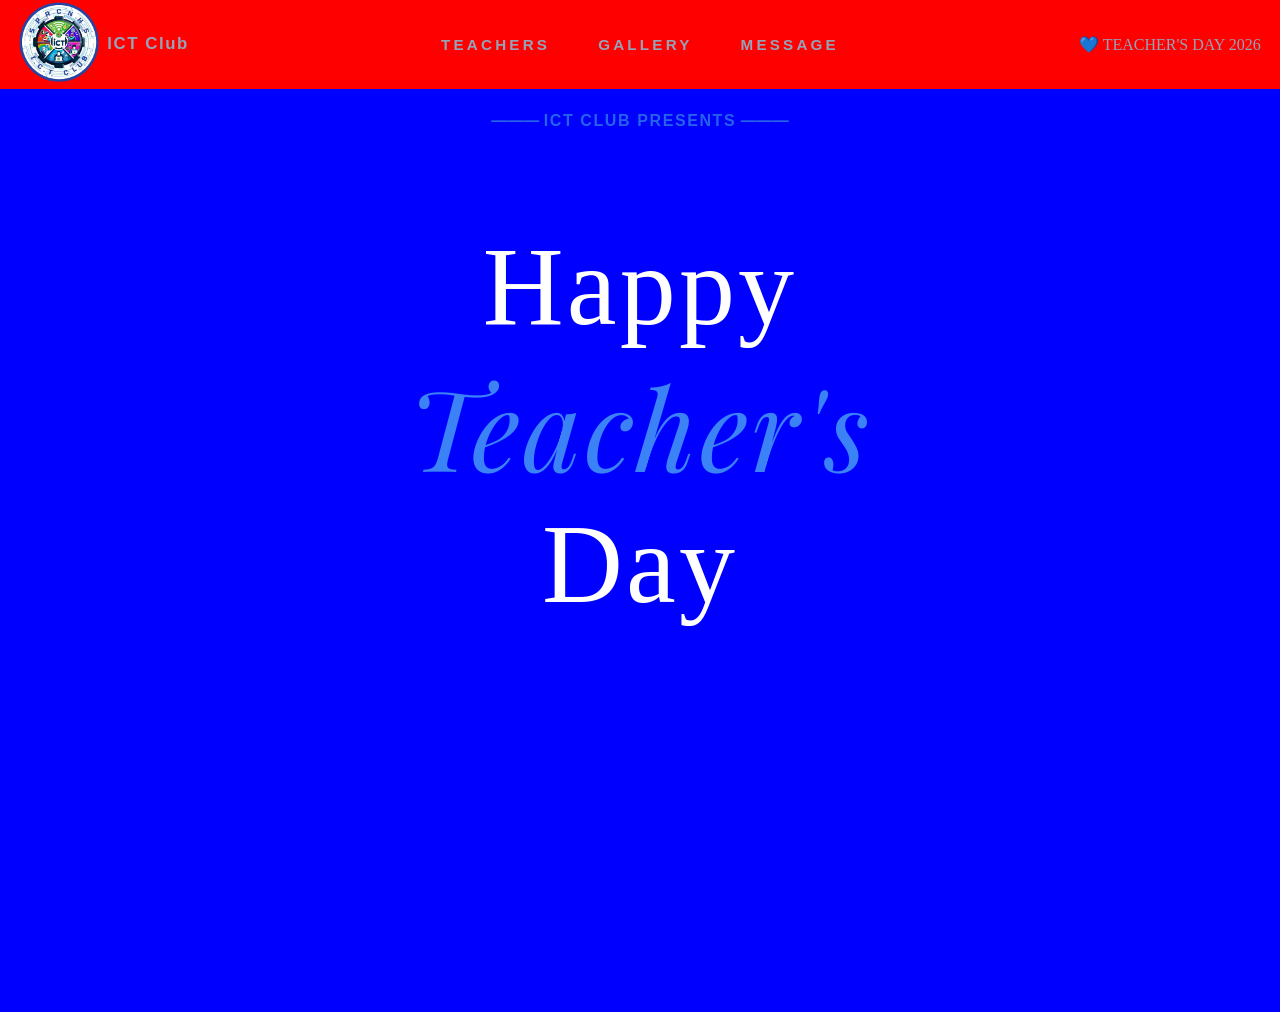
==== index.html @ f08aad34 "Initial Commit" ====
<!doctype html>
<html lang="en">
  <head>
    <meta charset="UTF-8" />
    <meta name="viewport" content="width=device-width, initial-scale=1.0" />
    <title>ICT | Teacher's Day</title>
    <link rel="stylesheet" href="css/styles.css" />
    <link rel="icon" type="image/png" href="assets/favicon.png" />
  </head>
  <body>
    <header>
      <nav>
        <div id="logo-cont">
          <a href="index.html"
            ><img src="assets/logo.png" alt="ICT Club logo"
          /></a>
          <span><a href="index.html">ICT Club</a></span>
        </div>
        <ul id="nav-list">
          <li><a href="index.html">TEACHERS</a></li>
          <li><a href="index.html">GALLERY</a></li>
          <li><a href="index.html">MESSAGE</a></li>
        </ul>
        <div id="badge">
          <span>TEACHER'S DAY 2026</span>
        </div>
      </nav>
    </header>

    <main>
      <div id="main-cont">
        <div id="divider-heading">
          <span>ICT CLUB PRESENTS</span>
        </div>

        <div id="hero-greeting">
          <p>
            Happy <span id="teachers-word-style"><i> Teacher's</i> </span> Day
          </p>
        </div>
      </div>
    </main>

    <footer></footer>
    <script src="script/index.js"></script>
  </body>
</html>
---- css/styles.css ----
@import url("https://fonts.googleapis.com/css2?family=Playfair+Display:ital,wght@1,400..700&display=swap");
*,
*::before,
*::after {
  box-sizing: border-box;
  margin: 0;
  padding: 0;
}
body {
  background-color: rgb(238, 242, 254);
}
nav {
  display: flex;
  align-items: center;
  color: white;
  padding: 1rem 1.2rem;
  max-height: 5.56rem;
  position: fixed;
  top: 0;
  width: 100%;
  z-index: 1000;
  background-color: red;
}
#logo-cont {
  display: flex;
  align-items: center;
  gap: 0.5rem;
  flex: 1;
}
#logo-cont img {
  width: 5rem;
  height: 5rem;
}
#logo-cont span {
  font-size: 1.05rem;
  font-weight: 600;
  font-family: Arial, Helvetica, sans-serif;
  letter-spacing: 0.1rem;
  color: #94a3b8;
}
#logo-cont span a {
  text-decoration: none;
  color: #94a3b8;
}

#nav-list {
  display: flex;
  justify-content: center;
  flex: 1;
  list-style: none;
  gap: 3rem;
  letter-spacing: 0.2rem;
  font-size: 0.95rem;
  font-weight: 600;
  font-family: Arial, Helvetica, sans-serif;
  white-space: nowrap;
}
#nav-list a {
  text-decoration: none;
  color: #94a3b8;
  transition: color 0.2s ease;
}
#nav-list a:hover,
#nav-list a:active {
  color: #3b82f6;
}

#badge {
  display: flex;
  align-items: center;
  justify-content: flex-end;
  flex: 1;
  color: #94a3b8;
}
#badge span::before {
  content: "💙 ";
  gap: 0.5rem;
  width: 0.5rem;
  height: 0.5rem;
}

/* Main Content Styles */
main {
  display: flex;
  align-items: center;
  justify-content: center;
  padding-top: 7em;
  background-color: blue;
}
#main-cont {
  display: flex;
  flex-direction: column;
  align-items: center;
  height: 100vh;
}
#divider-heading {
  display: flex;
  text-align: center;
  align-items: center;
  justify-content: center;
  gap: 16px;
  width: 100%;
}
#divider-heading span {
  font-size: 1rem;
  font-weight: 600;
  font-family: Arial, Helvetica, sans-serif;
  letter-spacing: 0.1rem;
  color: #2563eb;
  white-space: nowrap;
}
#divider-heading span::before,
#divider-heading span::after {
  content: "   ———   ";
  letter-spacing: 0px;
  width: 80px;
  height: 1px;
  color: #2563eb;
}

#hero-greeting {
  display: flex;
  align-items: center;
  justify-content: center;
  flex-direction: column;
  gap: 1rem;
  width: 100%;
  flex: 0.67;
}
#hero-greeting p {
  color: white;
  font-size: 3.5em;
  letter-spacing: 0.2rem;
  max-width: 60%;
  text-align: center;
  font-size: 7em;
}
#teachers-word-style {
  color: #3b82f6;
  font-family: "Playfair Display", Bodoni, Didot, serif;
}
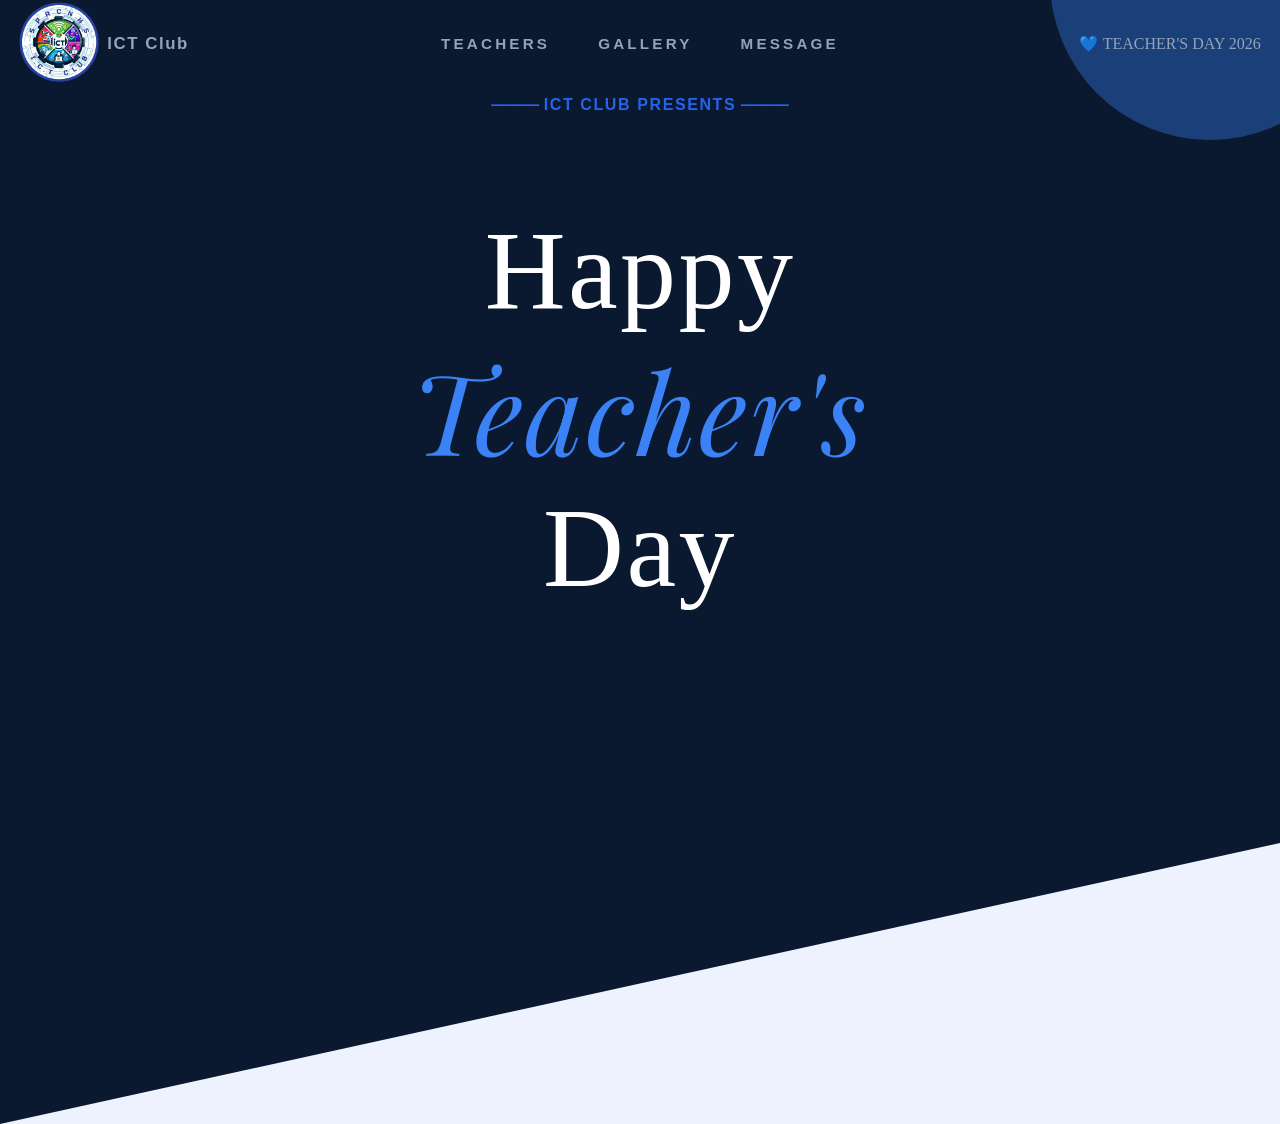
==== commit 01cd904c: "new commit" ====
--- a/index.html
+++ b/index.html
@@ -9,6 +9,7 @@
   </head>
   <body>
     <header>
+      <div id="circle-1"></div>
       <nav>
         <div id="logo-cont">
           <a href="index.html"
--- a/css/styles.css
+++ b/css/styles.css
@@ -8,19 +8,37 @@
 }
 body {
   background-color: rgb(238, 242, 254);
+  overflow-x: hidden;
 }
+
+/* FIX: makes header the positioning/stacking context for #circle-1 */
+header {
+  position: relative;
+  z-index: 1;
+}
+
 nav {
   display: flex;
   align-items: center;
   color: white;
   padding: 1rem 1.2rem;
-  max-height: 5.56rem;
+  max-height: 5.45rem;
   position: fixed;
   top: 0;
   width: 100%;
   z-index: 1000;
-  background-color: red;
+  background-color: transparent;
+  transition:
+    background-color 0.3s ease,
+    box-shadow 0.3s ease,
+    padding 0.3s ease;
 }
+nav.scrolled {
+  background-color: #0a192f;
+  box-shadow: 0 4px 20px rgba(0, 0, 0, 0.4);
+  padding: 0.75rem 1.5rem;
+}
+
 #logo-cont {
   display: flex;
   align-items: center;
@@ -84,14 +102,18 @@
   display: flex;
   align-items: center;
   justify-content: center;
-  padding-top: 7em;
-  background-color: blue;
+  background-color: #0a192f;
+  padding: 6rem 2rem 8rem;
+  clip-path: polygon(0 0, 100% 0, 100% 75%, 0 100%);
 }
 #main-cont {
   display: flex;
   flex-direction: column;
   align-items: center;
   height: 100vh;
+  width: 100%;
+  position: relative;
+  overflow: hidden;
 }
 #divider-heading {
   display: flex;
@@ -130,8 +152,8 @@
 #hero-greeting p {
   color: white;
   font-size: 3.5em;
-  letter-spacing: 0.2rem;
-  max-width: 60%;
+  letter-spacing: 0.15rem;
+  max-width: 50%;
   text-align: center;
   font-size: 7em;
 }
@@ -139,3 +161,15 @@
   color: #3b82f6;
   font-family: "Playfair Display", Bodoni, Didot, serif;
 }
+
+#circle-1 {
+  width: 20em;
+  height: 20em;
+  border-radius: 50%;
+  background-color: #1b4079;
+  position: absolute;
+  top: -20vh;
+  right: -7vw;
+  z-index: -1;
+  pointer-events: none;
+}
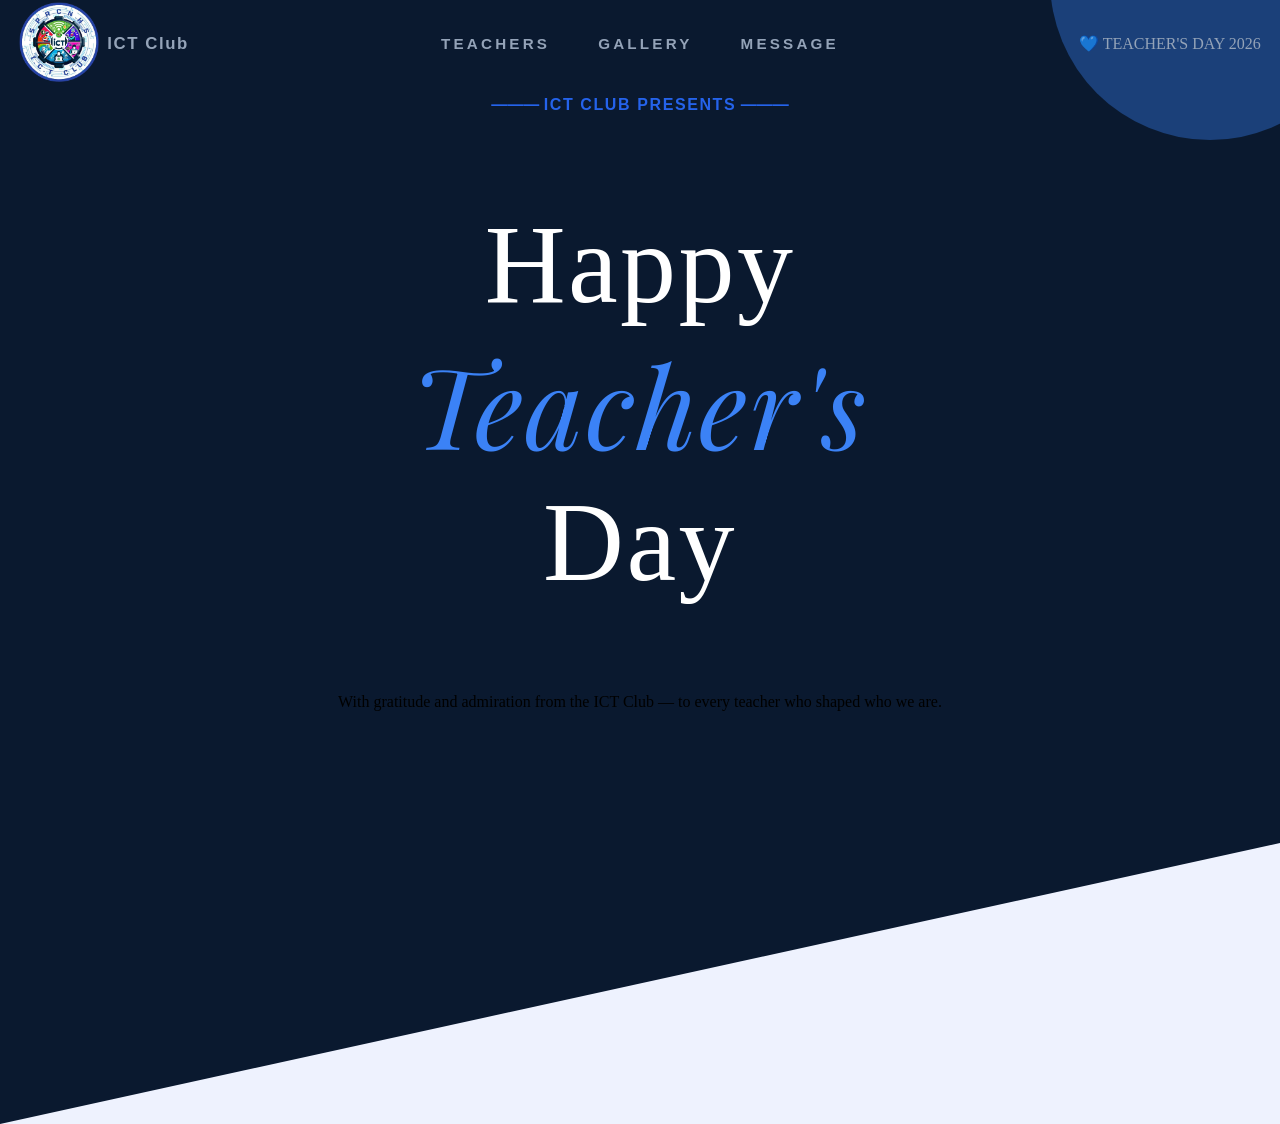
==== commit 37da4732: "added shapes" ====
--- a/index.html
+++ b/index.html
@@ -30,6 +30,13 @@
 
     <main>
       <div id="main-cont">
+        <div id="circle-2"></div>
+        <div id="vertical-line-1"></div>
+        <div id="circle-3"></div>
+        <div id="vertical-line-2"></div>
+        <div id="diamond"></div>
+        <div id="circle-4"></div>
+
         <div id="divider-heading">
           <span>ICT CLUB PRESENTS</span>
         </div>
@@ -39,6 +46,11 @@
             Happy <span id="teachers-word-style"><i> Teacher's</i> </span> Day
           </p>
         </div>
+
+        <p id="hero-message">
+          With gratitude and admiration from the ICT Club — to every teacher who
+          shaped who we are.
+        </p>
       </div>
     </main>
 
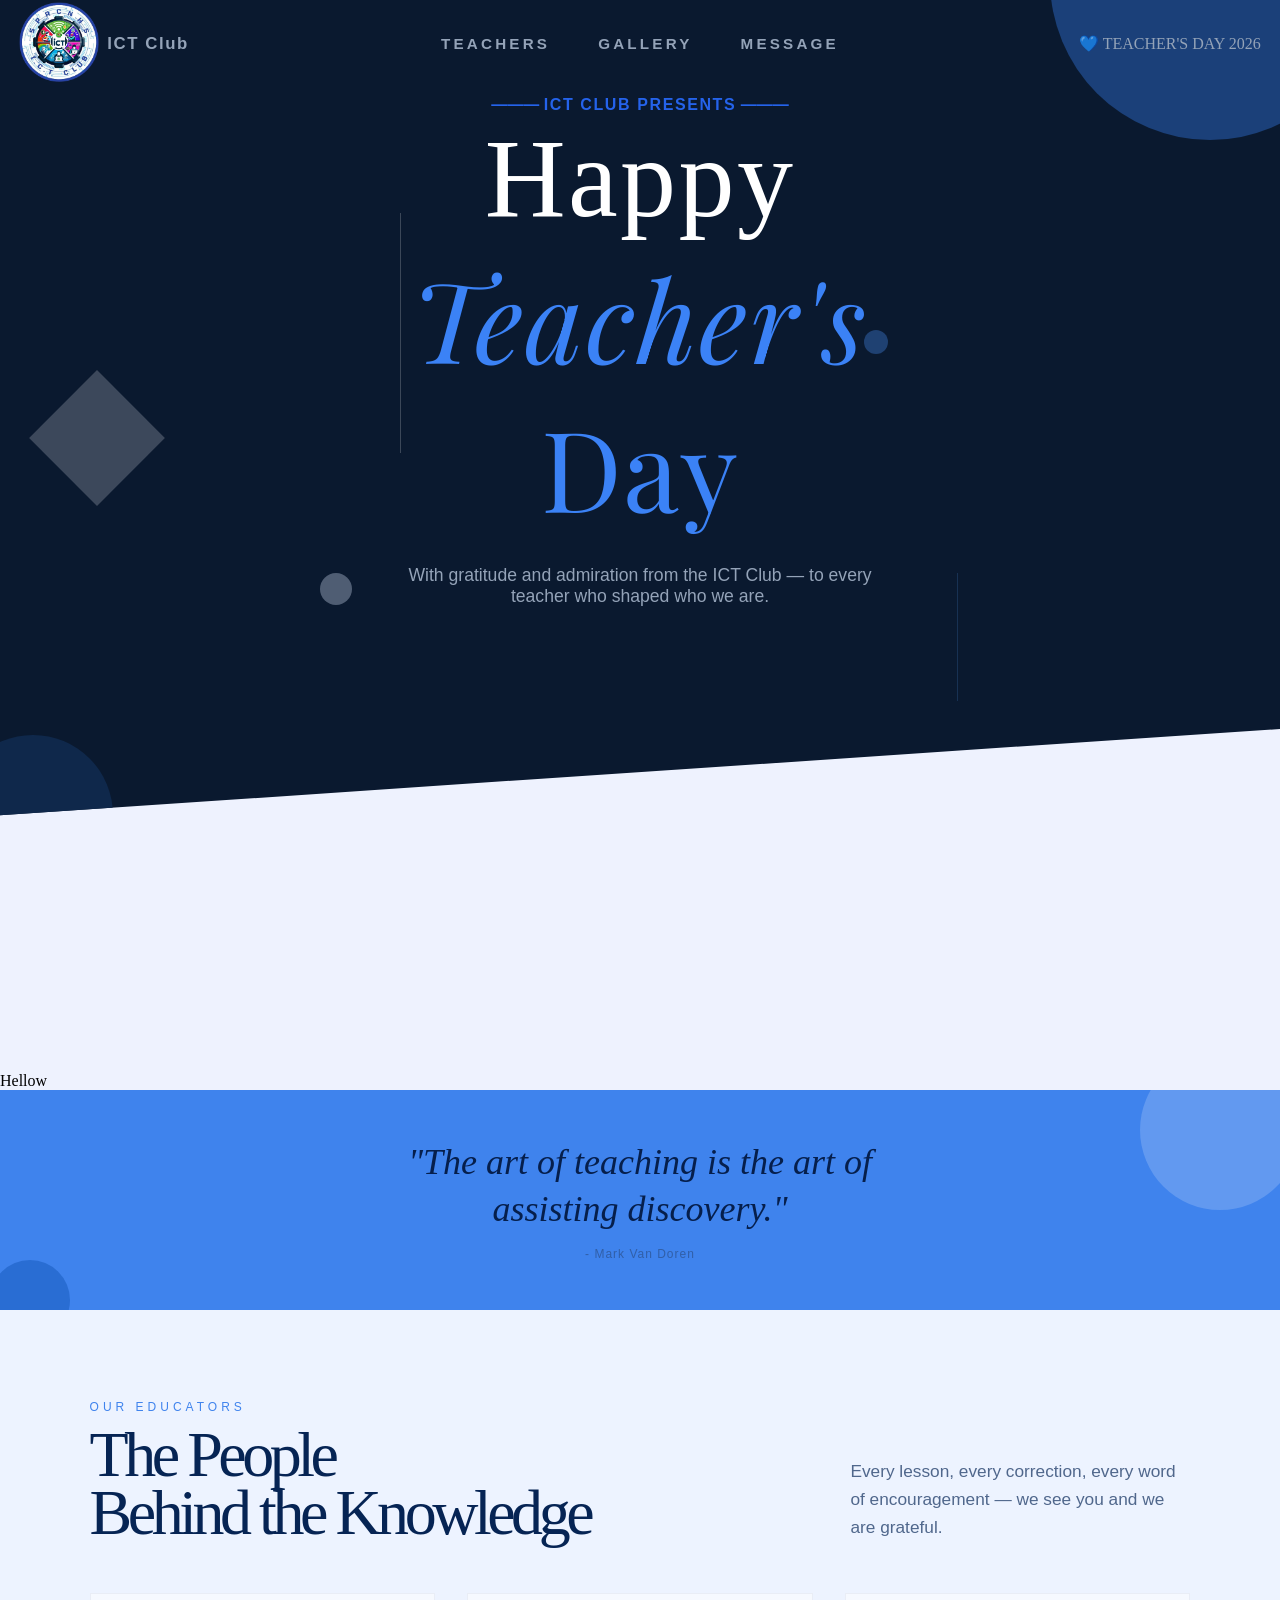
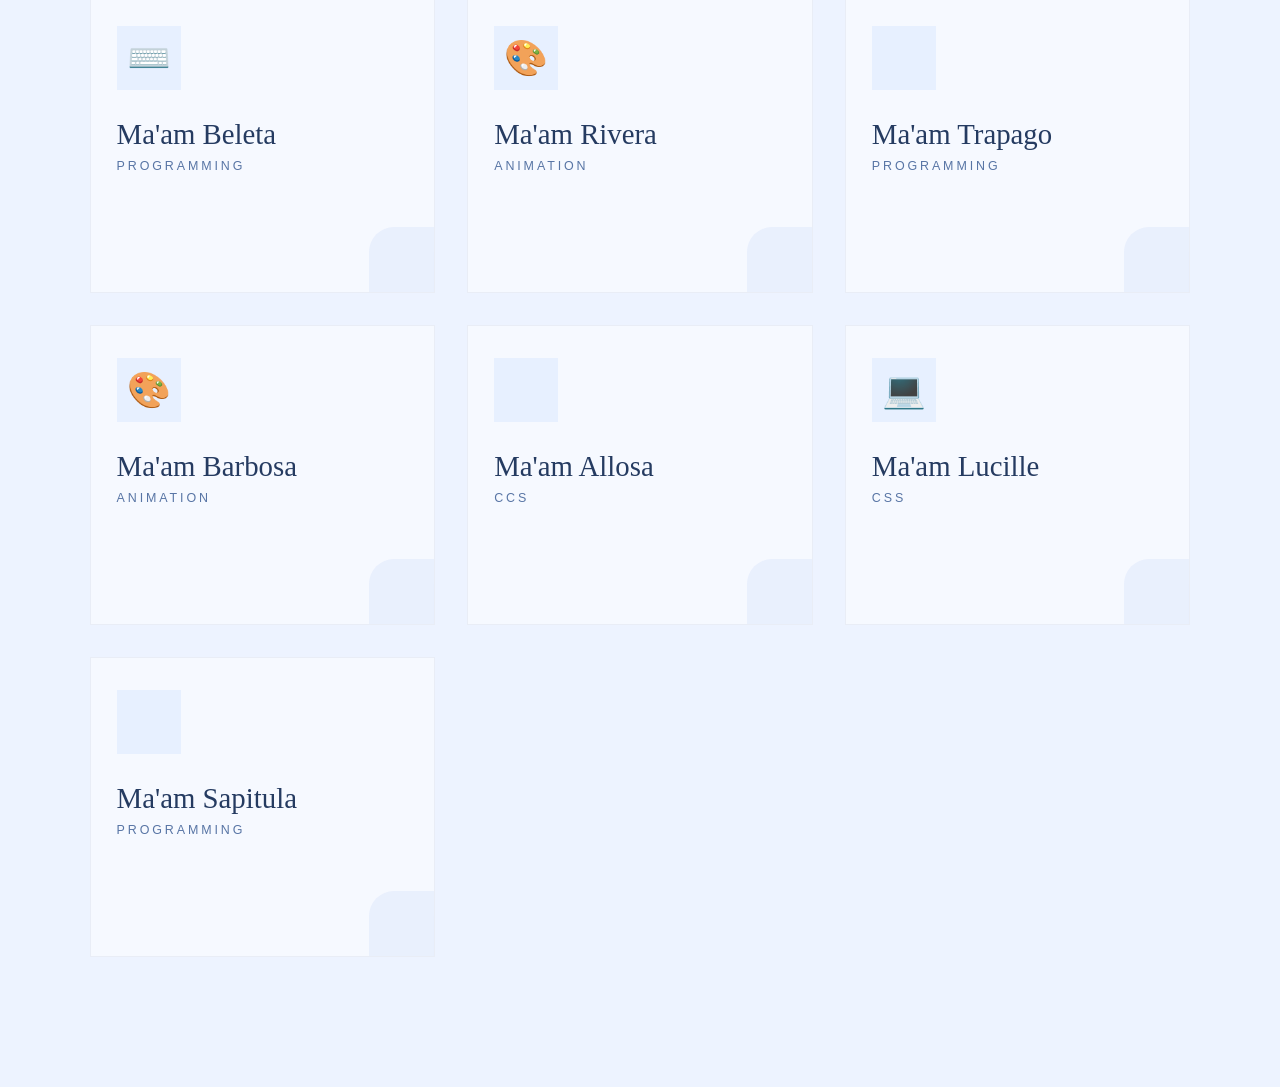
==== commit e9b37e4d: "New commit" ====
--- a/index.html
+++ b/index.html
@@ -1,4 +1,4 @@
-<!doctype html>
+<!DOCTYPE html>
 <html lang="en">
   <head>
     <meta charset="UTF-8" />
@@ -18,7 +18,7 @@
           <span><a href="index.html">ICT Club</a></span>
         </div>
         <ul id="nav-list">
-          <li><a href="index.html">TEACHERS</a></li>
+          <li><a href="#educators">TEACHERS</a></li>
           <li><a href="index.html">GALLERY</a></li>
           <li><a href="index.html">MESSAGE</a></li>
         </ul>
@@ -43,7 +43,7 @@
 
         <div id="hero-greeting">
           <p>
-            Happy <span id="teachers-word-style"><i> Teacher's</i> </span> Day
+            Happy <spn id="teachers-word-style"><i> Teacher's</i> </span> Day
           </p>
         </div>
 
@@ -54,7 +54,89 @@
       </div>
     </main>
 
-    <footer></footer>
+    <div>
+      <p>Hellow</p>
+    </div>
+
+    <section class="quote-section">
+    <div class="circle circle-top"></div>
+    <div class="circle circle-bottom"></div>
+
+    <div class="quote-content">
+        <p class="quote">
+            "The art of teaching is the art of<br>
+            assisting discovery."
+        </p>
+
+        <p class="author">- Mark Van Doren</p>
+    </div>
+</section>
+
+<section id="educators">
+
+    <div class="educator-header">
+        <div>
+            <p class="small-title">OUR EDUCATORS</p>
+            <h2>The People<br>Behind the Knowledge</h2>
+        </div>
+
+        <p class="header-description">
+            Every lesson, every correction, every word of
+            encouragement — we see you and we are grateful.
+        </p>
+    </div>
+
+
+    <div class="teacher-grid">
+
+        <div class="teacher-card">
+            <div class="teacher-icon">⌨️</div>
+            <h3>Ma'am Beleta</h3>
+            <p class="subject">PROGRAMMING</p>
+        </div>
+
+        <div class="teacher-card">
+            <div class="teacher-icon">🎨</div>
+            <h3>Ma'am Rivera</h3>
+            <p class="subject">ANIMATION</p>
+        </div>
+
+        <div class="teacher-card blue">
+            <div class="teacher-icon"></div>
+            <h3>Ma'am Trapago</h3>
+            <p class="subject">PROGRAMMING</p>
+        </div>
+
+        <div class="teacher-card">
+            <div class="teacher-icon">🎨</div>
+            <h3>Ma'am Barbosa</h3>
+            <p class="subject">ANIMATION</p>
+        </div>
+
+        <div class="teacher-card blue">
+            <div class="teacher-icon"></div>
+            <h3>Ma'am Allosa</h3>
+            <p class="subject">CCS</p>
+        </div>
+
+        <div class="teacher-card blue">
+            <div class="teacher-icon">💻</div>
+            <h3>Ma'am Lucille</h3>
+            <p class="subject">CSS</p>
+        </div>
+
+        <div class="teacher-card blue">
+            <div class="teacher-icon"></div>
+            <h3>Ma'am Sapitula</h3>
+            <p class="subject">PROGRAMMING</p>
+        </div>
+
+    </div>
+
+</section>
+<footer>
+  
+</footer>
     <script src="script/index.js"></script>
   </body>
 </html>
--- a/css/styles.css
+++ b/css/styles.css
@@ -6,12 +6,14 @@
   margin: 0;
   padding: 0;
 }
+html {
+  scroll-behavior: smooth;
+}
 body {
   background-color: rgb(238, 242, 254);
   overflow-x: hidden;
 }
 
-/* FIX: makes header the positioning/stacking context for #circle-1 */
 header {
   position: relative;
   z-index: 1;
@@ -89,6 +91,7 @@
   justify-content: flex-end;
   flex: 1;
   color: #94a3b8;
+  font-weight: 500;
 }
 #badge span::before {
   content: "💙 ";
@@ -97,23 +100,22 @@
   height: 0.5rem;
 }
 
-/* Main Content Styles */
 main {
   display: flex;
   align-items: center;
   justify-content: center;
   background-color: #0a192f;
-  padding: 6rem 2rem 8rem;
-  clip-path: polygon(0 0, 100% 0, 100% 75%, 0 100%);
+  padding: 6rem 5rem 16rem;
+  clip-path: polygon(0 0, 100% 0, 100% 68%, 0 76.05%);
 }
 #main-cont {
   display: flex;
   flex-direction: column;
   align-items: center;
-  height: 100vh;
+  height: 80vh;
   width: 100%;
   position: relative;
-  overflow: hidden;
+  overflow: visible;
 }
 #divider-heading {
   display: flex;
@@ -151,7 +153,6 @@
 }
 #hero-greeting p {
   color: white;
-  font-size: 3.5em;
   letter-spacing: 0.15rem;
   max-width: 50%;
   text-align: center;
@@ -173,3 +174,256 @@
   z-index: -1;
   pointer-events: none;
 }
+
+#circle-2 {
+  width: 1.5em;
+  height: 1.5em;
+  border-radius: 50%;
+  background-color: #1f4172;
+  position: absolute;
+  top: 26vh;
+  right: 24.4vw;
+  z-index: -1;
+  pointer-events: none;
+}
+
+#vertical-line-1 {
+  width: 0.5px;
+  height: 15em;
+  background-color: white;
+  position: absolute;
+  top: 13vh;
+  left: 25vw;
+  z-index: -1;
+  opacity: 0.2;
+}
+#vertical-line-2 {
+  width: 0.5px;
+  height: 8em;
+  background-color: #173153;
+  position: absolute;
+  top: 53vh;
+  left: 68.5vw;
+  z-index: -1;
+}
+#circle-3 {
+  width: 2em;
+  height: 2em;
+  border-radius: 50%;
+  background-color: #4f5d73;
+  position: absolute;
+  top: 53.05vh;
+  left: 18.72vw;
+  z-index: -1;
+  pointer-events: none;
+}
+#diamond {
+  width: 6em;
+  height: 6em;
+  background-color: #3c485b;
+  position: absolute;
+  top: 32.7vh;
+  left: -2.42vw;
+  z-index: -1;
+  pointer-events: none;
+  transform: rotate(45deg);
+}
+
+#circle-4 {
+  width: 10em;
+  height: 10em;
+  border-radius: 50%;
+  background-color: #0f284b;
+  position: absolute;
+  top: 71vh;
+  left: -9.9vw;
+  z-index: -1;
+  pointer-events: none;
+}
+
+#hero-message {
+  color: #94a3b8;
+  max-width: 50%;
+  text-align: center;
+  font-size: 1.1rem;
+  margin-top: 1.5rem;
+  max-width: 500px;
+  font-family:
+    "Inter",
+    "Plus Jakarta Sans",
+    -apple-system,
+    BlinkMacSystemFont,
+    "Segoe UI",
+    Roboto,
+    sans-serif;
+  font-weight: 400;
+}
+
+.quote-section {
+  position: relative;
+  width: 100%;
+  min-height: 220px;
+  background: #3f83ed;
+  display: flex;
+  justify-content: center;
+  align-items: center;
+  overflow: hidden;
+}
+
+.quote-content {
+  text-align: center;
+  position: relative;
+  z-index: 2;
+}
+
+.quote {
+  font-family: Georgia, "Times New Roman", serif;
+  font-style: italic;
+  font-size: 36px;
+  line-height: 1.3;
+  color: #061f4c;
+  margin: 0;
+}
+
+.author {
+  font-family: Arial, sans-serif;
+  font-size: 12px;
+  letter-spacing: 1px;
+  color: #315fa8;
+  margin-top: 15px;
+}
+
+.circle {
+  position: absolute;
+  border-radius: 50%;
+}
+
+.circle-top {
+  width: 160px;
+  height: 160px;
+  background: rgba(255, 255, 255, 0.18);
+  top: -40px;
+  right: -20px;
+}
+
+.circle-bottom {
+  width: 80px;
+  height: 80px;
+  background: rgba(0, 70, 160, 0.35);
+  bottom: -30px;
+  left: -10px;
+}
+
+#educators {
+  background: #edf3ff;
+  padding: 90px 7% 130px;
+}
+
+.educator-header {
+  max-width: 1320px;
+  margin: 0 auto 52px;
+  display: flex;
+  justify-content: space-between;
+  align-items: flex-end;
+  gap: 40px;
+}
+
+.small-title {
+  font-family: Arial, sans-serif;
+  font-size: 12px;
+  letter-spacing: 4px;
+  color: #3f83ed;
+  margin-bottom: 12px;
+}
+
+.educator-header h2 {
+  font-family: Georgia, "Times New Roman", serif;
+  font-weight: normal;
+  font-size: clamp(4rem, 4vw, 8rem);
+  line-height: 0.9;
+  letter-spacing: -0.07em;
+  color: #062454;
+}
+
+.header-description {
+  width: 340px;
+  font-family: Arial, sans-serif;
+  font-size: 1.08rem;
+  line-height: 1.6;
+  color: #50678c;
+}
+
+.teacher-grid {
+  max-width: 1320px;
+  margin: 0 auto;
+  display: grid;
+  grid-template-columns: repeat(3, minmax(260px, 1fr));
+  gap: 32px;
+}
+
+.teacher-card {
+  position: relative;
+  min-height: 300px;
+  padding: 32px 26px 22px;
+  background: rgba(255, 255, 255, 0.5);
+  border: 1px solid rgba(26, 58, 109, 0.06);
+  overflow: hidden;
+  display: flex;
+  flex-direction: column;
+  justify-content: flex-start;
+}
+
+.teacher-card::after {
+  content: "";
+  position: absolute;
+  width: 90px;
+  height: 90px;
+  right: -25px;
+  bottom: -25px;
+  border-radius: 25px 0 0 0;
+  background: rgba(80, 130, 220, 0.08);
+}
+
+.teacher-icon {
+  width: 64px;
+  height: 64px;
+  display: grid;
+  place-items: center;
+  margin-bottom: 28px;
+  font-size: 2.2rem;
+  background: rgba(59, 130, 246, 0.08);
+}
+
+.teacher-card h3 {
+  font-family: Georgia, "Times New Roman", serif;
+  font-size: clamp(1.8rem, 2vw, 2.7rem);
+  font-weight: normal;
+  color: #253b61;
+  margin-bottom: 8px;
+}
+
+.subject {
+  font-family: Arial, sans-serif;
+  font-size: 0.78rem;
+  letter-spacing: 0.18rem;
+  color: #5875a5;
+}
+
+@media (max-width: 700px) {
+  .educators {
+    padding: 80px 25px 100px;
+  }
+
+  .educator-header {
+    display: block;
+  }
+
+  .header-description {
+    width: auto;
+    margin-top: 20px;
+  }
+
+  .teacher-grid {
+    grid-template-columns: 1fr;
+  }
+}
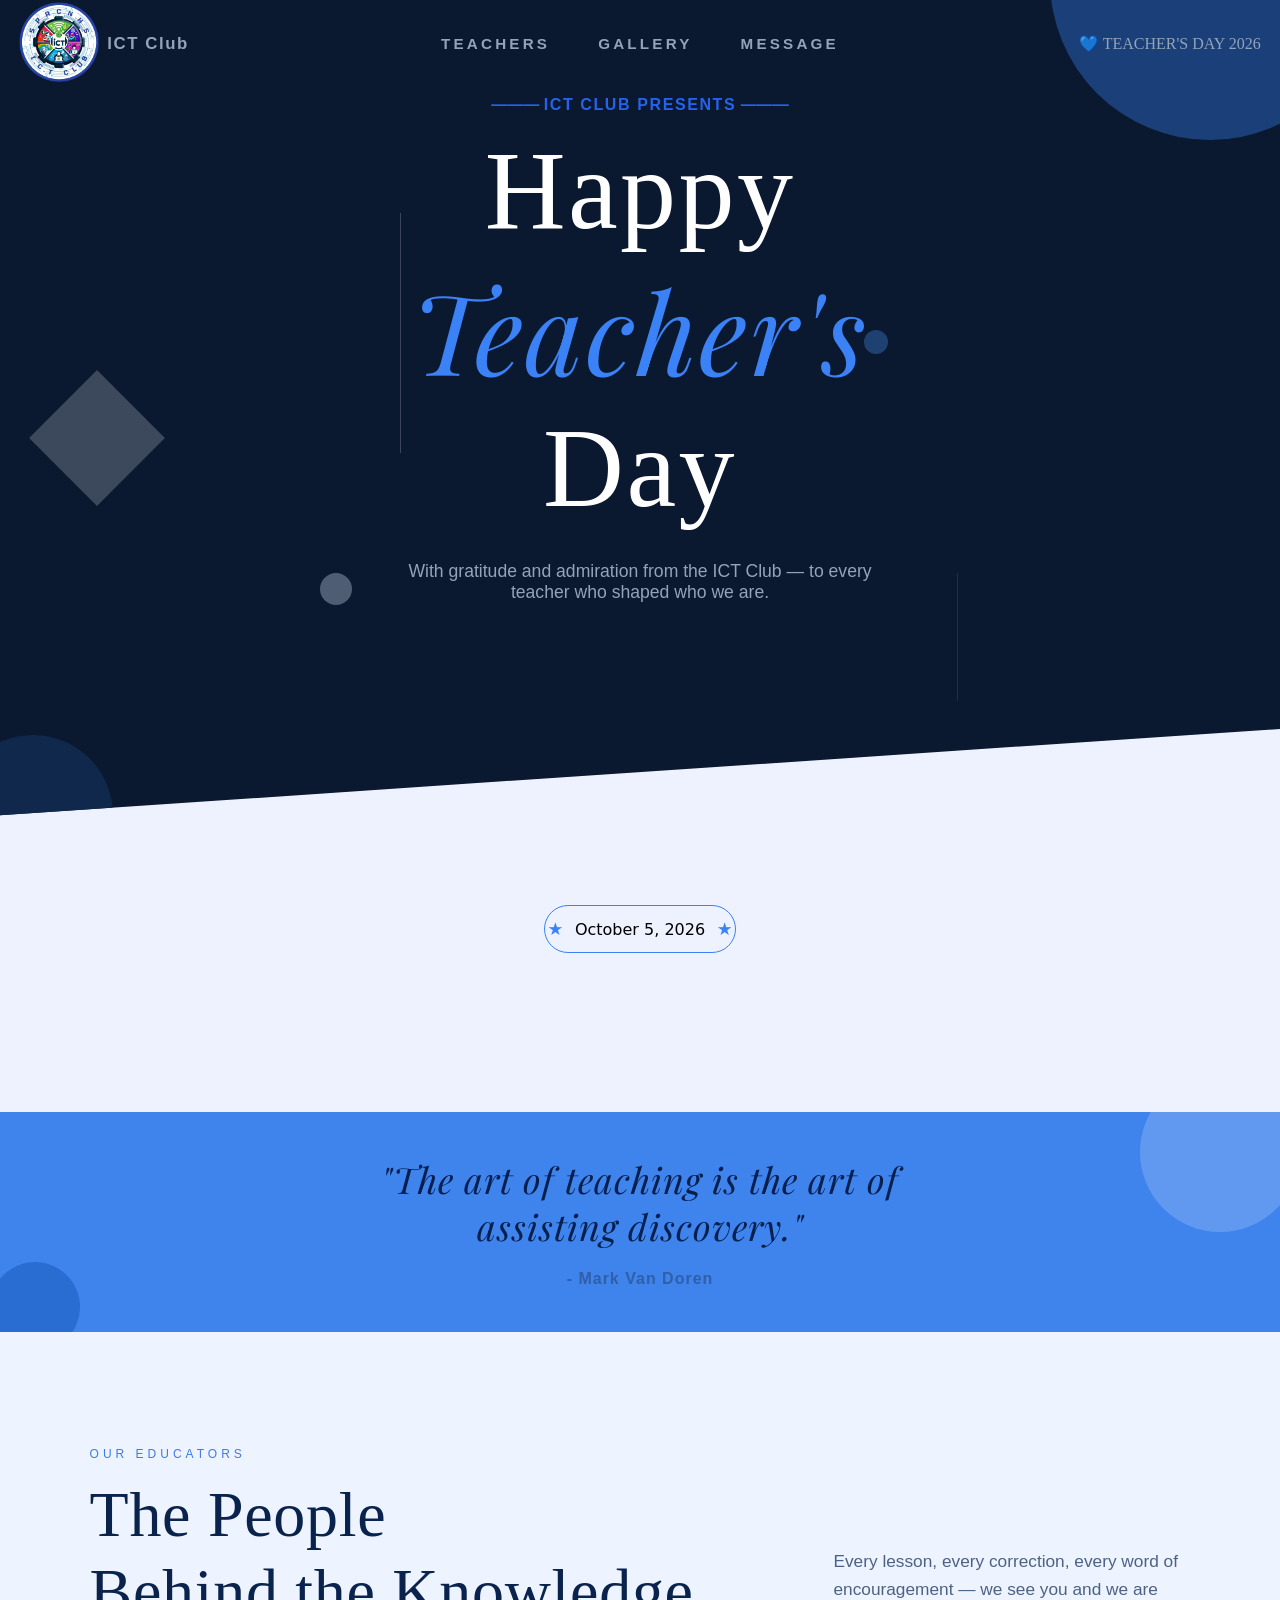
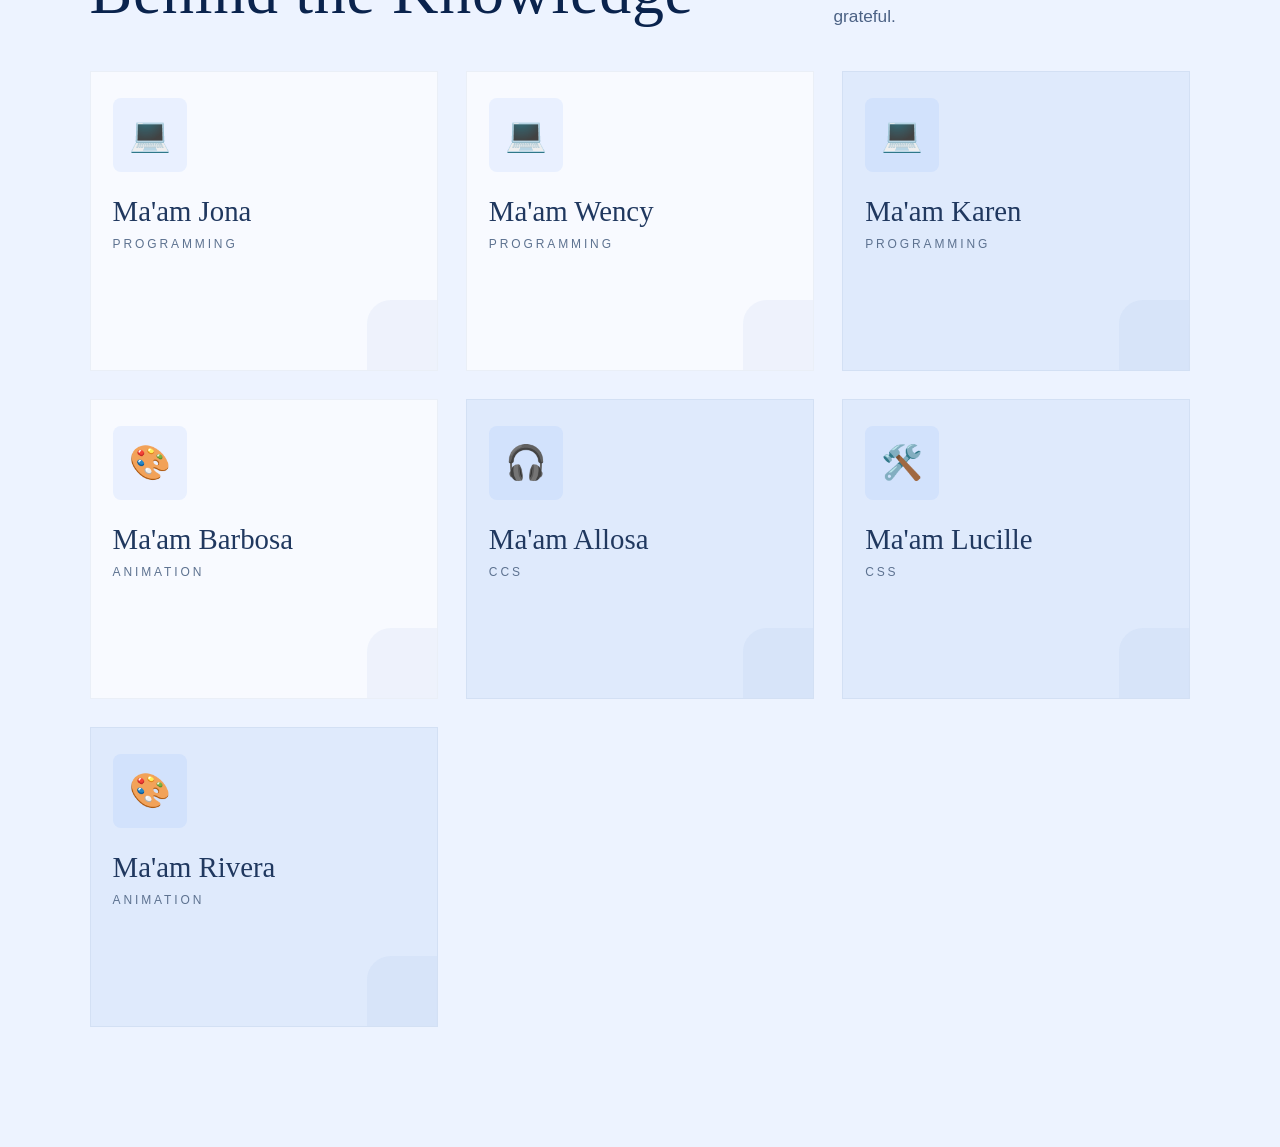
==== commit 599c1218: "new commit" ====
--- a/index.html
+++ b/index.html
@@ -1,4 +1,4 @@
-<!DOCTYPE html>
+<!doctype html>
 <html lang="en">
   <head>
     <meta charset="UTF-8" />
@@ -43,7 +43,7 @@
 
         <div id="hero-greeting">
           <p>
-            Happy <spn id="teachers-word-style"><i> Teacher's</i> </span> Day
+            Happy <span id="teachers-word-style"><i> Teacher's</i> </span> Day
           </p>
         </div>
 
@@ -54,89 +54,87 @@
       </div>
     </main>
 
-    <div>
-      <p>Hellow</p>
+    <div id="date-container">
+      <p id="date">October 5, 2026</p>
     </div>
 
+    <a href="#educators" id="scroll-down">
+      <p>SCROLL DOWN</p>
+      <span id="scroll-arrow">⌄</span>
+    </a>
+
     <section class="quote-section">
-    <div class="circle circle-top"></div>
-    <div class="circle circle-bottom"></div>
+      <div class="circle circle-top"></div>
+      <div class="circle circle-bottom"></div>
 
-    <div class="quote-content">
+      <div class="quote-content">
         <p class="quote">
-            "The art of teaching is the art of<br>
-            assisting discovery."
+          "The art of teaching is the art of<br />
+          assisting discovery."
         </p>
 
         <p class="author">- Mark Van Doren</p>
-    </div>
-</section>
+      </div>
+    </section>
 
-<section id="educators">
-
-    <div class="educator-header">
+    <section id="educators">
+      <div class="educator-header">
         <div>
-            <p class="small-title">OUR EDUCATORS</p>
-            <h2>The People<br>Behind the Knowledge</h2>
+          <p class="small-title">OUR EDUCATORS</p>
+          <h2>The People<br />Behind the Knowledge</h2>
         </div>
 
         <p class="header-description">
-            Every lesson, every correction, every word of
-            encouragement — we see you and we are grateful.
+          Every lesson, every correction, every word of encouragement — we see
+          you and we are grateful.
         </p>
-    </div>
+      </div>
 
-
-    <div class="teacher-grid">
-
+      <div class="teacher-grid">
         <div class="teacher-card">
-            <div class="teacher-icon">⌨️</div>
-            <h3>Ma'am Beleta</h3>
-            <p class="subject">PROGRAMMING</p>
+          <div class="teacher-icon">💻</div>
+          <h3>Ma'am Jona</h3>
+          <p class="subject">PROGRAMMING</p>
         </div>
 
         <div class="teacher-card">
-            <div class="teacher-icon">🎨</div>
-            <h3>Ma'am Rivera</h3>
-            <p class="subject">ANIMATION</p>
+          <div class="teacher-icon">💻</div>
+          <h3>Ma'am Wency</h3>
+          <p class="subject">PROGRAMMING</p>
         </div>
 
         <div class="teacher-card blue">
-            <div class="teacher-icon"></div>
-            <h3>Ma'am Trapago</h3>
-            <p class="subject">PROGRAMMING</p>
+          <div class="teacher-icon">💻</div>
+          <h3>Ma'am Karen</h3>
+          <p class="subject">PROGRAMMING</p>
         </div>
 
         <div class="teacher-card">
-            <div class="teacher-icon">🎨</div>
-            <h3>Ma'am Barbosa</h3>
-            <p class="subject">ANIMATION</p>
+          <div class="teacher-icon">🎨</div>
+          <h3>Ma'am Barbosa</h3>
+          <p class="subject">ANIMATION</p>
         </div>
 
         <div class="teacher-card blue">
-            <div class="teacher-icon"></div>
-            <h3>Ma'am Allosa</h3>
-            <p class="subject">CCS</p>
+          <div class="teacher-icon">🎧</div>
+          <h3>Ma'am Allosa</h3>
+          <p class="subject">CCS</p>
         </div>
 
         <div class="teacher-card blue">
-            <div class="teacher-icon">💻</div>
-            <h3>Ma'am Lucille</h3>
-            <p class="subject">CSS</p>
+          <div class="teacher-icon">🛠️</div>
+          <h3>Ma'am Lucille</h3>
+          <p class="subject">CSS</p>
         </div>
 
         <div class="teacher-card blue">
-            <div class="teacher-icon"></div>
-            <h3>Ma'am Sapitula</h3>
-            <p class="subject">PROGRAMMING</p>
+          <div class="teacher-icon">🎨</div>
+          <h3>Ma'am Rivera</h3>
+          <p class="subject">Animation</p>
         </div>
-
-    </div>
-
-</section>
-<footer>
-  
-</footer>
+      </div>
+    </section>
+    <footer></footer>
     <script src="script/index.js"></script>
   </body>
 </html>
--- a/css/styles.css
+++ b/css/styles.css
@@ -1,4 +1,5 @@
 @import url("https://fonts.googleapis.com/css2?family=Playfair+Display:ital,wght@1,400..700&display=swap");
+@import url("https://fonts.googleapis.com/css2?family=Playfair+Display:ital,wght@1,400&display=swap");
 *,
 *::before,
 *::after {
@@ -246,7 +247,7 @@
   max-width: 50%;
   text-align: center;
   font-size: 1.1rem;
-  margin-top: 1.5rem;
+  margin-top: 1rem;
   max-width: 500px;
   font-family:
     "Inter",
@@ -259,6 +260,97 @@
   font-weight: 400;
 }
 
+#date-container {
+  display: flex;
+  align-items: center;
+  justify-content: center;
+  gap: 1rem;
+  position: absolute;
+  bottom: -3.3rem;
+  left: 42.5dvw;
+  background-color: rgb(238, 242, 254);
+  height: 3rem;
+  width: 12rem;
+  border: 1px solid #3b82f6;
+  border-radius: 30px 30px;
+}
+#date {
+  text-align: center;
+  font-size: 1rem;
+  font-family:
+    "Inter",
+    system-ui,
+    -apple-system,
+    BlinkMacSystemFont,
+    "Segoe UI",
+    Roboto,
+    sans-serif;
+}
+#date::before {
+  content: "\2605  ";
+  gap: 0.8rem;
+  width: 0.5rem;
+  height: 0.5rem;
+  color: #3b82f6;
+  margin-right: 6px;
+  font-size: 1.1rem;
+}
+#date::after {
+  content: "  \2605";
+  gap: 0.8rem;
+  width: 0.5rem;
+  height: 0.5rem;
+  color: #3b82f6;
+  margin-left: 6px;
+  font-size: 1.1rem;
+}
+
+#scroll-down {
+  display: flex;
+  flex-direction: column;
+  justify-content: center;
+  align-items: center;
+  transform: translateY(-100px);
+  font-family:
+    "Inter",
+    system-ui,
+    -apple-system,
+    BlinkMacSystemFont,
+    "Segoe UI",
+    Roboto,
+    sans-serif;
+  letter-spacing: 0.05em;
+  font-size: 0.9rem;
+  color: #3b82f6;
+  text-decoration: none;
+  opacity: 0;
+  transition: opacity 0.4s ease;
+}
+
+#scroll-down:hover {
+  opacity: 1;
+}
+
+#scroll-arrow {
+  display: inline-block;
+  font-size: 20px;
+}
+
+#scroll-arrow.bouncing {
+  animation: bounce 0.8s ease-in-out infinite;
+  cursor: pointer;
+}
+
+@keyframes bounce {
+  0%,
+  100% {
+    transform: translateY(0);
+  }
+  50% {
+    transform: translateY(8px);
+  }
+}
+
 .quote-section {
   position: relative;
   width: 100%;
@@ -273,11 +365,12 @@
 .quote-content {
   text-align: center;
   position: relative;
-  z-index: 2;
+  z-index: 0.5;
 }
 
 .quote {
-  font-family: Georgia, "Times New Roman", serif;
+  font-family: "Playfair Display", "Bodoni MT", "Didot", Georgia, serif;
+  letter-spacing: 1px;
   font-style: italic;
   font-size: 36px;
   line-height: 1.3;
@@ -287,10 +380,11 @@
 
 .author {
   font-family: Arial, sans-serif;
-  font-size: 12px;
+  font-size: 16px;
+  font-weight: bold;
   letter-spacing: 1px;
   color: #315fa8;
-  margin-top: 15px;
+  margin-top: 20px;
 }
 
 .circle {
@@ -307,110 +401,136 @@
 }
 
 .circle-bottom {
-  width: 80px;
-  height: 80px;
+  width: 90px;
+  height: 90px;
   background: rgba(0, 70, 160, 0.35);
-  bottom: -30px;
+  bottom: -20px;
   left: -10px;
 }
 
 #educators {
   background: #edf3ff;
-  padding: 90px 7% 130px;
+  padding: 115.4px 7% 120px;
 }
 
 .educator-header {
-  max-width: 1320px;
-  margin: 0 auto 52px;
-  display: flex;
-  justify-content: space-between;
-  align-items: flex-end;
-  gap: 40px;
+  max-width: 1400px;
+  margin: 0 auto 40px;
+  display: grid;
+  grid-template-columns: 1.8fr 0.9fr;
+  align-items: end;
+  gap: 30px;
 }
 
 .small-title {
-  font-family: Arial, sans-serif;
   font-size: 12px;
   letter-spacing: 4px;
-  color: #3f83ed;
-  margin-bottom: 12px;
+  color: #3d7ce6;
+  text-transform: uppercase;
+  font-family: Arial, Helvetica, sans-serif;
+  margin-bottom: 16px;
 }
 
 .educator-header h2 {
   font-family: Georgia, "Times New Roman", serif;
-  font-weight: normal;
-  font-size: clamp(4rem, 4vw, 8rem);
-  line-height: 0.9;
-  letter-spacing: -0.07em;
-  color: #062454;
+  font-weight: 400;
+  font-size: clamp(3.3rem, 5vw, 7.5rem);
+  line-height: 1.2;
+  letter-spacing: 0.7px;
+  color: #0a234d;
 }
 
 .header-description {
-  width: 340px;
-  font-family: Arial, sans-serif;
+  justify-self: end;
+  max-width: 360px;
   font-size: 1.08rem;
   line-height: 1.6;
-  color: #50678c;
+  color: #4c6285;
+  font-family: Arial, Helvetica, sans-serif;
+  text-align: left;
 }
 
 .teacher-grid {
-  max-width: 1320px;
+  max-width: 1400px;
   margin: 0 auto;
   display: grid;
-  grid-template-columns: repeat(3, minmax(260px, 1fr));
-  gap: 32px;
+  grid-template-columns: repeat(3, minmax(240px, 1fr));
+  gap: 28px;
 }
 
 .teacher-card {
+  min-height: 300px;
+  padding: 26px 22px 18px;
+  background: rgba(255, 255, 255, 0.65);
+  border: 1px solid rgba(31, 65, 112, 0.06);
   position: relative;
-  min-height: 300px;
-  padding: 32px 26px 22px;
-  background: rgba(255, 255, 255, 0.5);
-  border: 1px solid rgba(26, 58, 109, 0.06);
   overflow: hidden;
   display: flex;
   flex-direction: column;
   justify-content: flex-start;
 }
 
+.teacher-card.blue {
+  background: #dfeafc;
+}
+
 .teacher-card::after {
   content: "";
   position: absolute;
   width: 90px;
   height: 90px;
-  right: -25px;
-  bottom: -25px;
-  border-radius: 25px 0 0 0;
-  background: rgba(80, 130, 220, 0.08);
+  right: -20px;
+  bottom: -20px;
+  border-radius: 24px 0 0 0;
+  background: rgba(121, 157, 219, 0.08);
 }
 
 .teacher-icon {
-  width: 64px;
-  height: 64px;
+  width: 74px;
+  height: 74px;
   display: grid;
   place-items: center;
-  margin-bottom: 28px;
-  font-size: 2.2rem;
+  font-size: 2.1rem;
   background: rgba(59, 130, 246, 0.08);
+  border-radius: 8px;
+  margin-bottom: 22px;
 }
 
 .teacher-card h3 {
   font-family: Georgia, "Times New Roman", serif;
-  font-size: clamp(1.8rem, 2vw, 2.7rem);
-  font-weight: normal;
-  color: #253b61;
+  font-size: clamp(1.8rem, 2vw, 2.5rem);
+  font-weight: 400;
+  color: #20385f;
+  line-height: 1.2;
   margin-bottom: 8px;
 }
 
 .subject {
-  font-family: Arial, sans-serif;
-  font-size: 0.78rem;
+  font-size: 0.75rem;
   letter-spacing: 0.18rem;
-  color: #5875a5;
+  font-family: Arial, Helvetica, sans-serif;
+  text-transform: uppercase;
+  color: #5d7290;
+}
+
+.tap-for-quote {
+  margin-top: auto;
+  padding-top: 18px;
+  border-top: 1px solid rgba(82, 110, 156, 0.35);
+  width: 100%;
+}
+
+.tap-for-quote span {
+  font-size: 0.72rem;
+  letter-spacing: 0.16rem;
+  text-transform: uppercase;
+  color: #4d6ea8;
+  font-family: Arial, Helvetica, sans-serif;
+  opacity: 0.95;
 }
 
 @media (max-width: 700px) {
-  .educators {
+  #educators {
     padding: 80px 25px 100px;
   }
 
@@ -419,8 +539,8 @@
   }
 
   .header-description {
-    width: auto;
     margin-top: 20px;
+    max-width: 100%;
   }
 
   .teacher-grid {
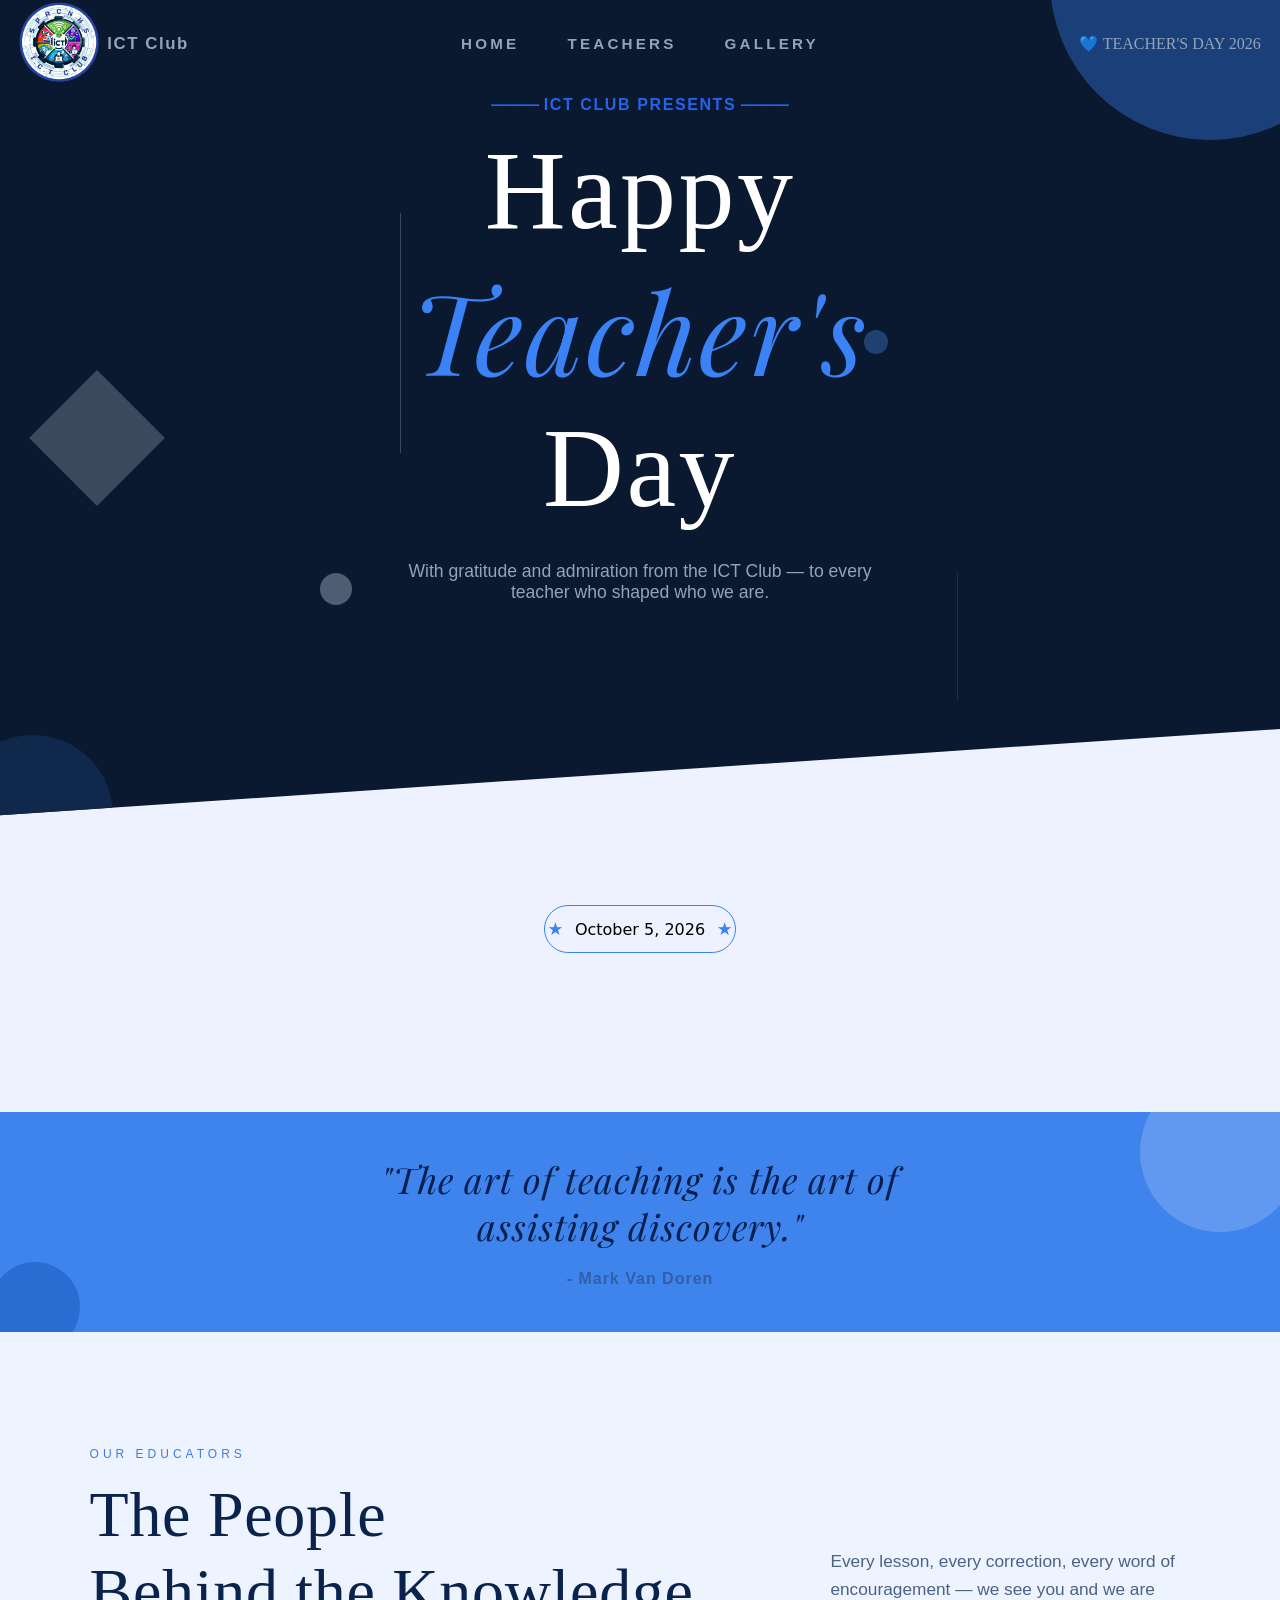
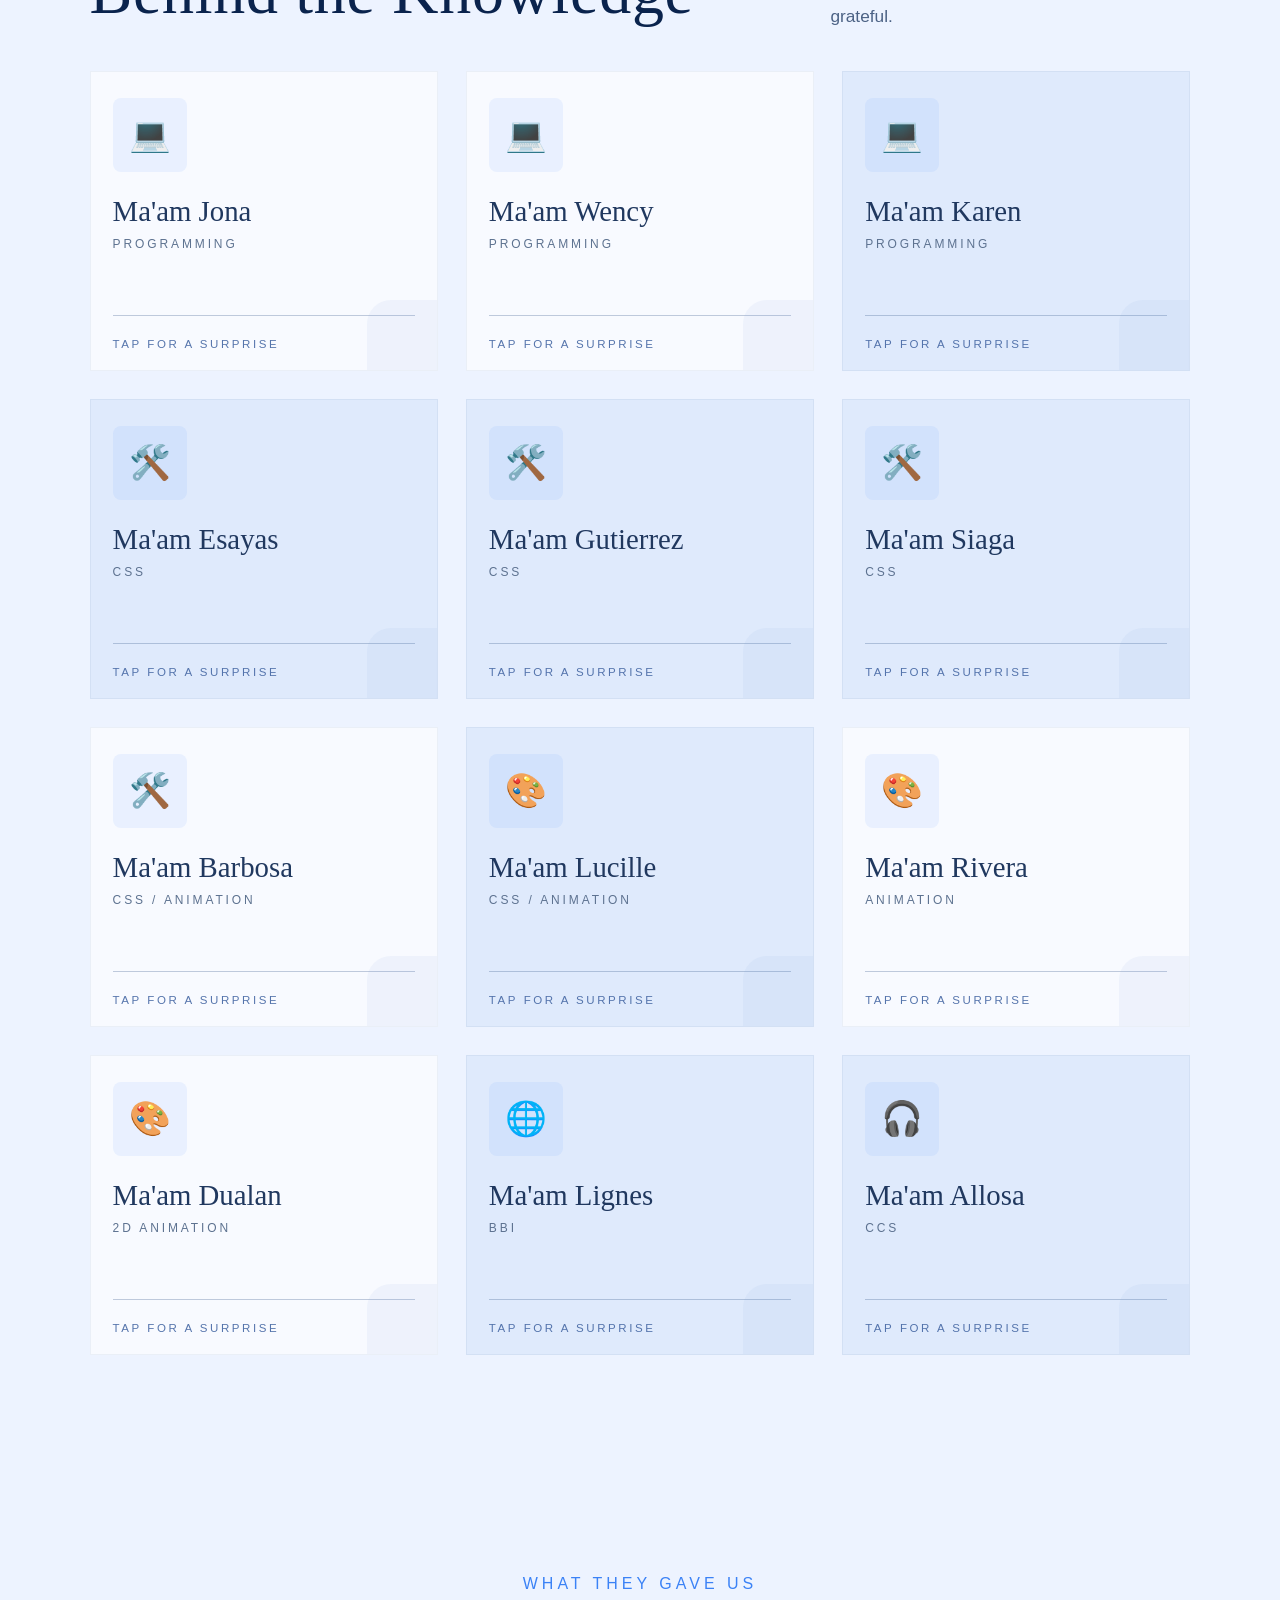
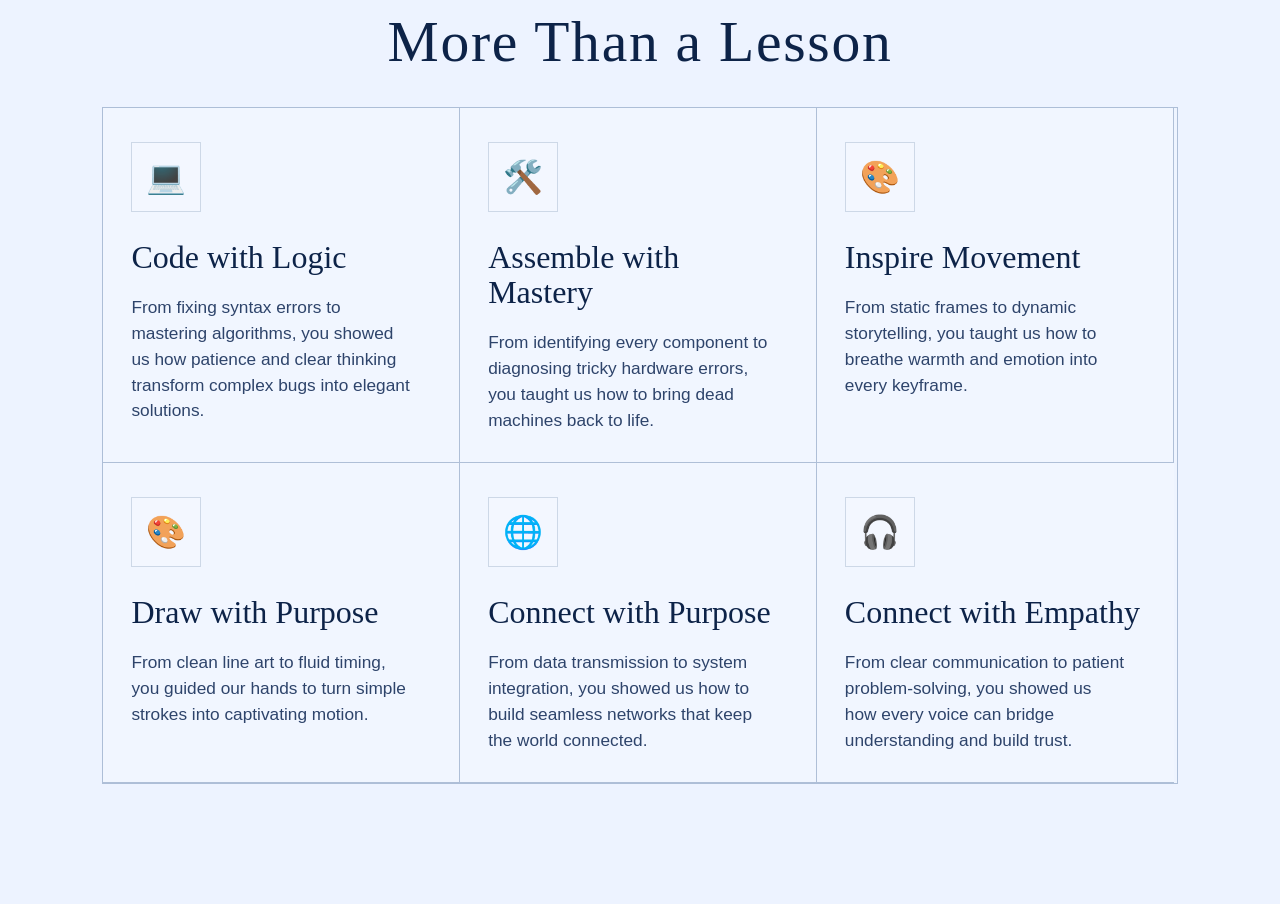
==== commit cc6f3ad7: "New files and new updates" ====
--- a/index.html
+++ b/index.html
@@ -18,9 +18,9 @@
           <span><a href="index.html">ICT Club</a></span>
         </div>
         <ul id="nav-list">
+          <li><a href="index.html">HOME</a></li>
           <li><a href="#educators">TEACHERS</a></li>
-          <li><a href="index.html">GALLERY</a></li>
-          <li><a href="index.html">MESSAGE</a></li>
+          <li><a href="#gallery">GALLERY</a></li>
         </ul>
         <div id="badge">
           <span>TEACHER'S DAY 2026</span>
@@ -91,49 +91,180 @@
       </div>
 
       <div class="teacher-grid">
-        <div class="teacher-card">
-          <div class="teacher-icon">💻</div>
-          <h3>Ma'am Jona</h3>
-          <p class="subject">PROGRAMMING</p>
-        </div>
-
-        <div class="teacher-card">
-          <div class="teacher-icon">💻</div>
-          <h3>Ma'am Wency</h3>
-          <p class="subject">PROGRAMMING</p>
-        </div>
-
-        <div class="teacher-card blue">
-          <div class="teacher-icon">💻</div>
-          <h3>Ma'am Karen</h3>
-          <p class="subject">PROGRAMMING</p>
-        </div>
-
-        <div class="teacher-card">
-          <div class="teacher-icon">🎨</div>
-          <h3>Ma'am Barbosa</h3>
-          <p class="subject">ANIMATION</p>
-        </div>
-
-        <div class="teacher-card blue">
-          <div class="teacher-icon">🎧</div>
-          <h3>Ma'am Allosa</h3>
-          <p class="subject">CCS</p>
-        </div>
-
-        <div class="teacher-card blue">
-          <div class="teacher-icon">🛠️</div>
-          <h3>Ma'am Lucille</h3>
-          <p class="subject">CSS</p>
-        </div>
-
-        <div class="teacher-card blue">
-          <div class="teacher-icon">🎨</div>
-          <h3>Ma'am Rivera</h3>
-          <p class="subject">Animation</p>
-        </div>
+        <a href="pages/jona.html">
+          <div class="teacher-card">
+            <div class="teacher-icon">💻</div>
+            <h3>Ma'am Jona</h3>
+            <p class="subject">PROGRAMMING</p>
+            <div class="tap-for-quote"><span>TAP FOR A SURPRISE</span></div>
+          </div>
+        </a>
+
+        <a href="pages/wency.html">
+          <div class="teacher-card">
+            <div class="teacher-icon">💻</div>
+            <h3>Ma'am Wency</h3>
+            <p class="subject">PROGRAMMING</p>
+            <div class="tap-for-quote"><span>TAP FOR A SURPRISE</span></div>
+          </div>
+        </a>
+
+        <a href="pages/karen.html">
+          <div class="teacher-card blue">
+            <div class="teacher-icon">💻</div>
+            <h3>Ma'am Karen</h3>
+            <p class="subject">PROGRAMMING</p>
+            <div class="tap-for-quote"><span>TAP FOR A SURPRISE</span></div>
+          </div>
+        </a>
+
+        <a href="pages/esayas.html">
+          <div class="teacher-card blue">
+            <div class="teacher-icon">🛠️</div>
+            <h3>Ma'am Esayas</h3>
+            <p class="subject">CSS</p>
+            <div class="tap-for-quote"><span>TAP FOR A SURPRISE</span></div>
+          </div>
+        </a>
+
+        <a href="pages/gutierrez.html">
+          <div class="teacher-card blue">
+            <div class="teacher-icon">🛠️</div>
+            <h3>Ma'am Gutierrez</h3>
+            <p class="subject">CSS</p>
+            <div class="tap-for-quote"><span>TAP FOR A SURPRISE</span></div>
+          </div>
+        </a>
+
+        <a href="pages/siaga.html">
+          <div class="teacher-card blue">
+            <div class="teacher-icon">🛠️</div>
+            <h3>Ma'am Siaga</h3>
+            <p class="subject">CSS</p>
+            <div class="tap-for-quote"><span>TAP FOR A SURPRISE</span></div>
+          </div>
+        </a>
+
+        <a href="pages/animation">
+          <div class="teacher-card">
+            <div class="teacher-icon">🛠️</div>
+            <h3>Ma'am Barbosa</h3>
+            <p class="subject">CSS / ANIMATION</p>
+            <div class="tap-for-quote"><span>TAP FOR A SURPRISE</span></div>
+          </div>
+        </a>
+
+        <a href="pages/lucille.html">
+          <div class="teacher-card blue">
+            <div class="teacher-icon">🎨</div>
+            <h3>Ma'am Lucille</h3>
+            <p class="subject">CSS / Animation</p>
+            <div class="tap-for-quote"><span>TAP FOR A SURPRISE</span></div>
+          </div>
+        </a>
+
+        <a href="pages/rivera.html">
+          <div class="teacher-card">
+            <div class="teacher-icon">🎨</div>
+            <h3>Ma'am Rivera</h3>
+            <p class="subject">ANIMATION</p>
+            <div class="tap-for-quote"><span>TAP FOR A SURPRISE</span></div>
+          </div>
+        </a>
+
+        <a href="pages/dualan.html">
+          <div class="teacher-card">
+            <div class="teacher-icon">🎨</div>
+            <h3>Ma'am Dualan</h3>
+            <p class="subject">2D ANIMATION</p>
+            <div class="tap-for-quote"><span>TAP FOR A SURPRISE</span></div>
+          </div>
+        </a>
+
+        <a href="pages/lignes.html">
+          <div class="teacher-card blue">
+            <div class="teacher-icon">🌐</div>
+            <h3>Ma'am Lignes</h3>
+            <p class="subject">BBI</p>
+            <div class="tap-for-quote"><span>TAP FOR A SURPRISE</span></div>
+          </div>
+        </a>
+
+        <a href="pages/allosa.html">
+          <div class="teacher-card blue">
+            <div class="teacher-icon">🎧</div>
+            <h3>Ma'am Allosa</h3>
+            <p class="subject">CCS</p>
+            <div class="tap-for-quote"><span>TAP FOR A SURPRISE</span></div>
+          </div>
+        </a>
       </div>
     </section>
+
+    <section id="gallery">
+      <div class="gallery-header">
+        <p>WHAT THEY GAVE US</p>
+        <h2>More Than a Lesson</h2>
+      </div>
+
+      <div class="gallery-row">
+        <article class="gallery-card gallery-card-light">
+          <div class="gallery-icon">💻</div>
+          <h3>Code with Logic</h3>
+          <p>
+            From fixing syntax errors to mastering algorithms, you showed us how
+            patience and clear thinking transform complex bugs into elegant
+            solutions.
+          </p>
+        </article>
+
+        <article class="gallery-card gallery-card-light">
+          <div class="gallery-icon">🛠️</div>
+          <h3>Assemble with Mastery</h3>
+          <p>
+            From identifying every component to diagnosing tricky hardware
+            errors, you taught us how to bring dead machines back to life.
+          </p>
+        </article>
+
+        <article class="gallery-card gallery-card-light">
+          <div class="gallery-icon">🎨</div>
+          <h3>Inspire Movement</h3>
+          <p>
+            From static frames to dynamic storytelling, you taught us how to
+            breathe warmth and emotion into every keyframe.
+          </p>
+        </article>
+
+        <article class="gallery-card gallery-card-light">
+          <div class="gallery-icon">🎨</div>
+          <h3>Draw with Purpose</h3>
+          <p>
+            From clean line art to fluid timing, you guided our hands to turn
+            simple strokes into captivating motion.
+          </p>
+        </article>
+
+        <article class="gallery-card gallery-card-light">
+          <div class="gallery-icon">🌐</div>
+          <h3>Connect with Purpose</h3>
+          <p>
+            From data transmission to system integration, you showed us how to
+            build seamless networks that keep the world connected.
+          </p>
+        </article>
+
+        <article class="gallery-card gallery-card-light">
+          <div class="gallery-icon">🎧</div>
+          <h3>Connect with Empathy</h3>
+          <p>
+            From clear communication to patient problem-solving, you showed us
+            how every voice can bridge understanding and build trust.
+          </p>
+        </article>
+      </div>
+    </section>
+
     <footer></footer>
     <script src="script/index.js"></script>
   </body>
--- a/css/styles.css
+++ b/css/styles.css
@@ -309,6 +309,7 @@
   display: flex;
   flex-direction: column;
   justify-content: center;
+
   align-items: center;
   transform: translateY(-100px);
   font-family:
@@ -416,9 +417,9 @@
 .educator-header {
   max-width: 1400px;
   margin: 0 auto 40px;
-  display: grid;
-  grid-template-columns: 1.8fr 0.9fr;
-  align-items: end;
+  display: flex;
+  align-items: flex-end;
+  justify-content: space-between;
   gap: 30px;
 }
 
@@ -453,12 +454,22 @@
 .teacher-grid {
   max-width: 1400px;
   margin: 0 auto;
-  display: grid;
-  grid-template-columns: repeat(3, minmax(240px, 1fr));
+  display: flex;
+  flex-wrap: wrap;
   gap: 28px;
+  align-items: stretch;
+}
+
+.teacher-grid a {
+  display: contents;
+  text-decoration: none;
+  color: inherit;
 }
 
 .teacher-card {
+  width: calc((100% - 56px) / 3);
+  flex: 0 0 calc((100% - 56px) / 3);
+  min-width: 0;
   min-height: 300px;
   padding: 26px 22px 18px;
   background: rgba(255, 255, 255, 0.65);
@@ -468,9 +479,27 @@
   display: flex;
   flex-direction: column;
   justify-content: flex-start;
+  box-sizing: border-box;
+  transition:
+    transform 0.25s ease,
+    box-shadow 0.25s ease,
+    background-color 0.25s ease,
+    border-color 0.25s ease;
+}
+
+.teacher-card:hover {
+  cursor: pointer;
+  transform: translateY(-6px);
+  box-shadow: 0 12px 24px rgba(31, 65, 112, 0.12);
+  background: #edf4ff;
+  border-color: rgba(59, 130, 246, 0.18);
 }
 
 .teacher-card.blue {
+  background: #dfeafc;
+}
+
+.teacher-card.blue:hover {
   background: #dfeafc;
 }
 
@@ -503,6 +532,9 @@
   color: #20385f;
   line-height: 1.2;
   margin-bottom: 8px;
+  word-wrap: break-word;
+  overflow-wrap: anywhere;
+  max-width: 100%;
 }
 
 .subject {
@@ -529,6 +561,162 @@
   opacity: 0.95;
 }
 
+#gallery {
+  background: #edf3ff;
+  padding: 80px 8% 120px;
+}
+
+.gallery-header {
+  text-align: center;
+  margin-bottom: 36px;
+}
+
+.gallery-header p {
+  font-family: Arial, sans-serif;
+  font-size: 16px;
+  letter-spacing: 0.25rem;
+  text-transform: uppercase;
+  color: #3b82f6;
+
+  padding-top: 20px;
+  margin-bottom: 20px;
+}
+
+.gallery-header h2 {
+  font-family: Georgia, "Times New Roman", serif;
+  font-size: clamp(3rem, 4.5vw, 7rem);
+  line-height: 1;
+  letter-spacing: 0.03em;
+  color: #0d2348;
+  font-weight: 400;
+}
+
+.gallery-row {
+  max-width: 1200px;
+  margin: 0 auto;
+  display: flex;
+  flex-wrap: wrap;
+  gap: 0;
+  border: 1px solid rgba(52, 89, 140, 0.35);
+  background: rgba(255, 255, 255, 0.08);
+}
+
+.gallery-card {
+  flex: 0 0 calc(33.333% - 1px);
+  min-height: 320px;
+  padding: 34px 28px 28px;
+  position: relative;
+  display: flex;
+  flex-direction: column;
+  justify-content: flex-start;
+  border-right: 1px solid rgba(52, 89, 140, 0.35);
+  border-bottom: 1px solid rgba(52, 89, 140, 0.35);
+  transition:
+    background-color 0.25s ease,
+    color 0.25s ease,
+    transform 0.25s ease,
+    box-shadow 0.25s ease;
+}
+
+.gallery-card:hover {
+  background: #061f46;
+  color: #fff;
+  transform: translateY(-4px);
+  box-shadow: 0 12px 24px rgba(6, 31, 70, 0.15);
+}
+
+.gallery-card:last-child {
+  border-right: none;
+}
+
+.gallery-card-light {
+  background: rgba(255, 255, 255, 0.18);
+}
+
+.gallery-icon {
+  width: 70px;
+  height: 70px;
+  display: grid;
+  place-items: center;
+  margin-bottom: 28px;
+  font-size: 2rem;
+  color: #0f264f;
+  background: rgba(255, 255, 255, 0.12);
+  border: 1px solid rgba(35, 73, 123, 0.18);
+  transition:
+    background-color 0.25s ease,
+    color 0.25s ease,
+    border-color 0.25s ease;
+}
+
+.gallery-card-dark .gallery-icon {
+  background: rgba(100, 160, 255, 0.18);
+  color: #dfeeff;
+  border-color: rgba(255, 255, 255, 0.2);
+}
+
+.gallery-card:hover .gallery-icon {
+  background: rgba(100, 160, 255, 0.18);
+  color: #dfeeff;
+  border-color: rgba(255, 255, 255, 0.2);
+}
+
+.gallery-card h3 {
+  font-family: Georgia, "Times New Roman", serif;
+  font-size: clamp(2rem, 2vw, 2.8rem);
+  font-weight: 400;
+  line-height: 1.1;
+  color: #0d2348;
+  margin-bottom: 20px;
+  transition: color 0.25s ease;
+}
+
+.gallery-card-dark h3 {
+  color: #f5f9ff;
+}
+
+.gallery-card:hover h3 {
+  color: #f5f9ff;
+}
+
+.gallery-card p {
+  max-width: 280px;
+  font-size: 1.08rem;
+  line-height: 1.5;
+  color: #2e446b;
+  font-family: Arial, sans-serif;
+  transition: color 0.25s ease;
+}
+
+.gallery-card-dark p {
+  color: rgba(255, 255, 255, 0.85);
+}
+
+.gallery-card:hover p {
+  color: rgba(255, 255, 255, 0.85);
+}
+
+@media (max-width: 700px) {
+  #gallery {
+    padding: 70px 20px 100px;
+  }
+
+  .gallery-row {
+    flex-direction: column;
+    border: none;
+  }
+
+  .gallery-card {
+    border: 1px solid rgba(52, 89, 140, 0.35);
+    margin-bottom: 12px;
+    border-right: 1px solid rgba(52, 89, 140, 0.35);
+  }
+
+  .gallery-card:last-child {
+    margin-bottom: 0;
+  }
+}
+
 @media (max-width: 700px) {
   #educators {
     padding: 80px 25px 100px;
@@ -544,6 +732,11 @@
   }
 
   .teacher-grid {
-    grid-template-columns: 1fr;
-  }
-}
+    display: flex;
+    flex-direction: column;
+  }
+
+  .teacher-card {
+    flex: 1 1 100%;
+  }
+}
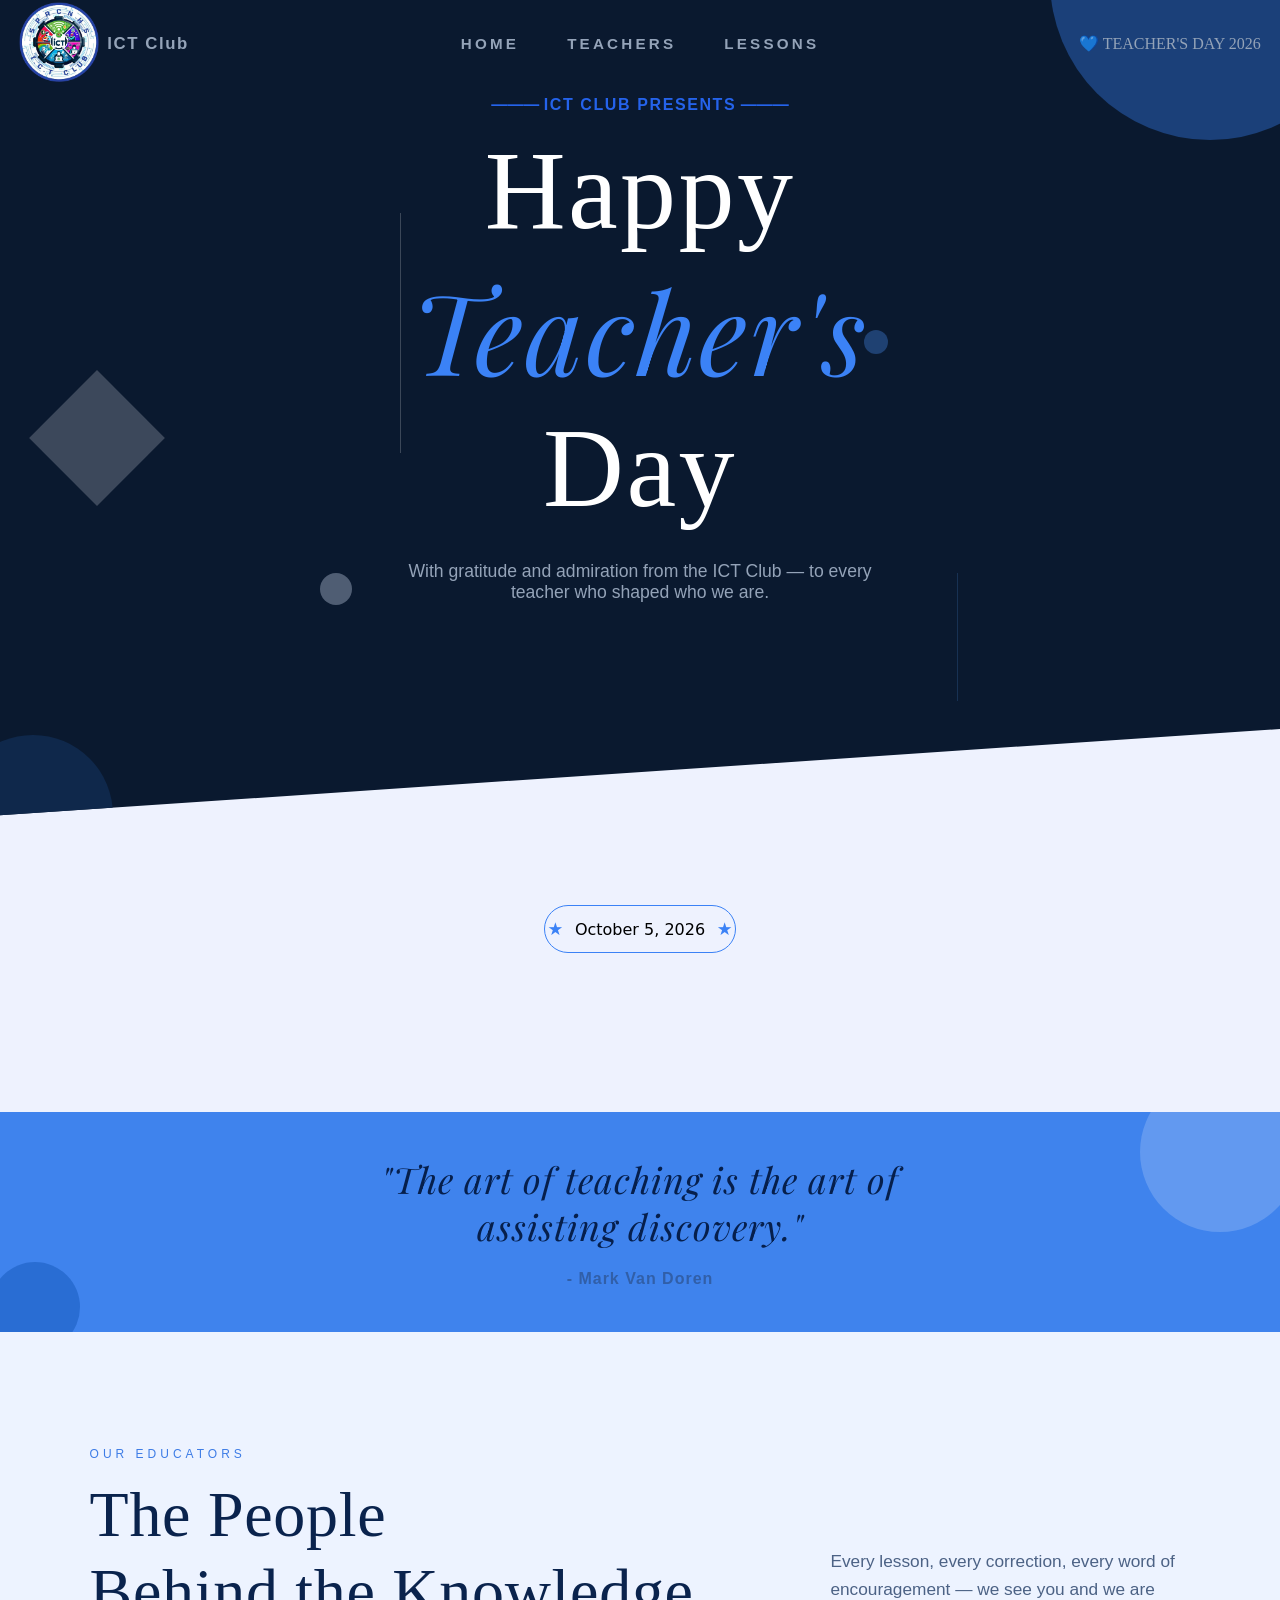
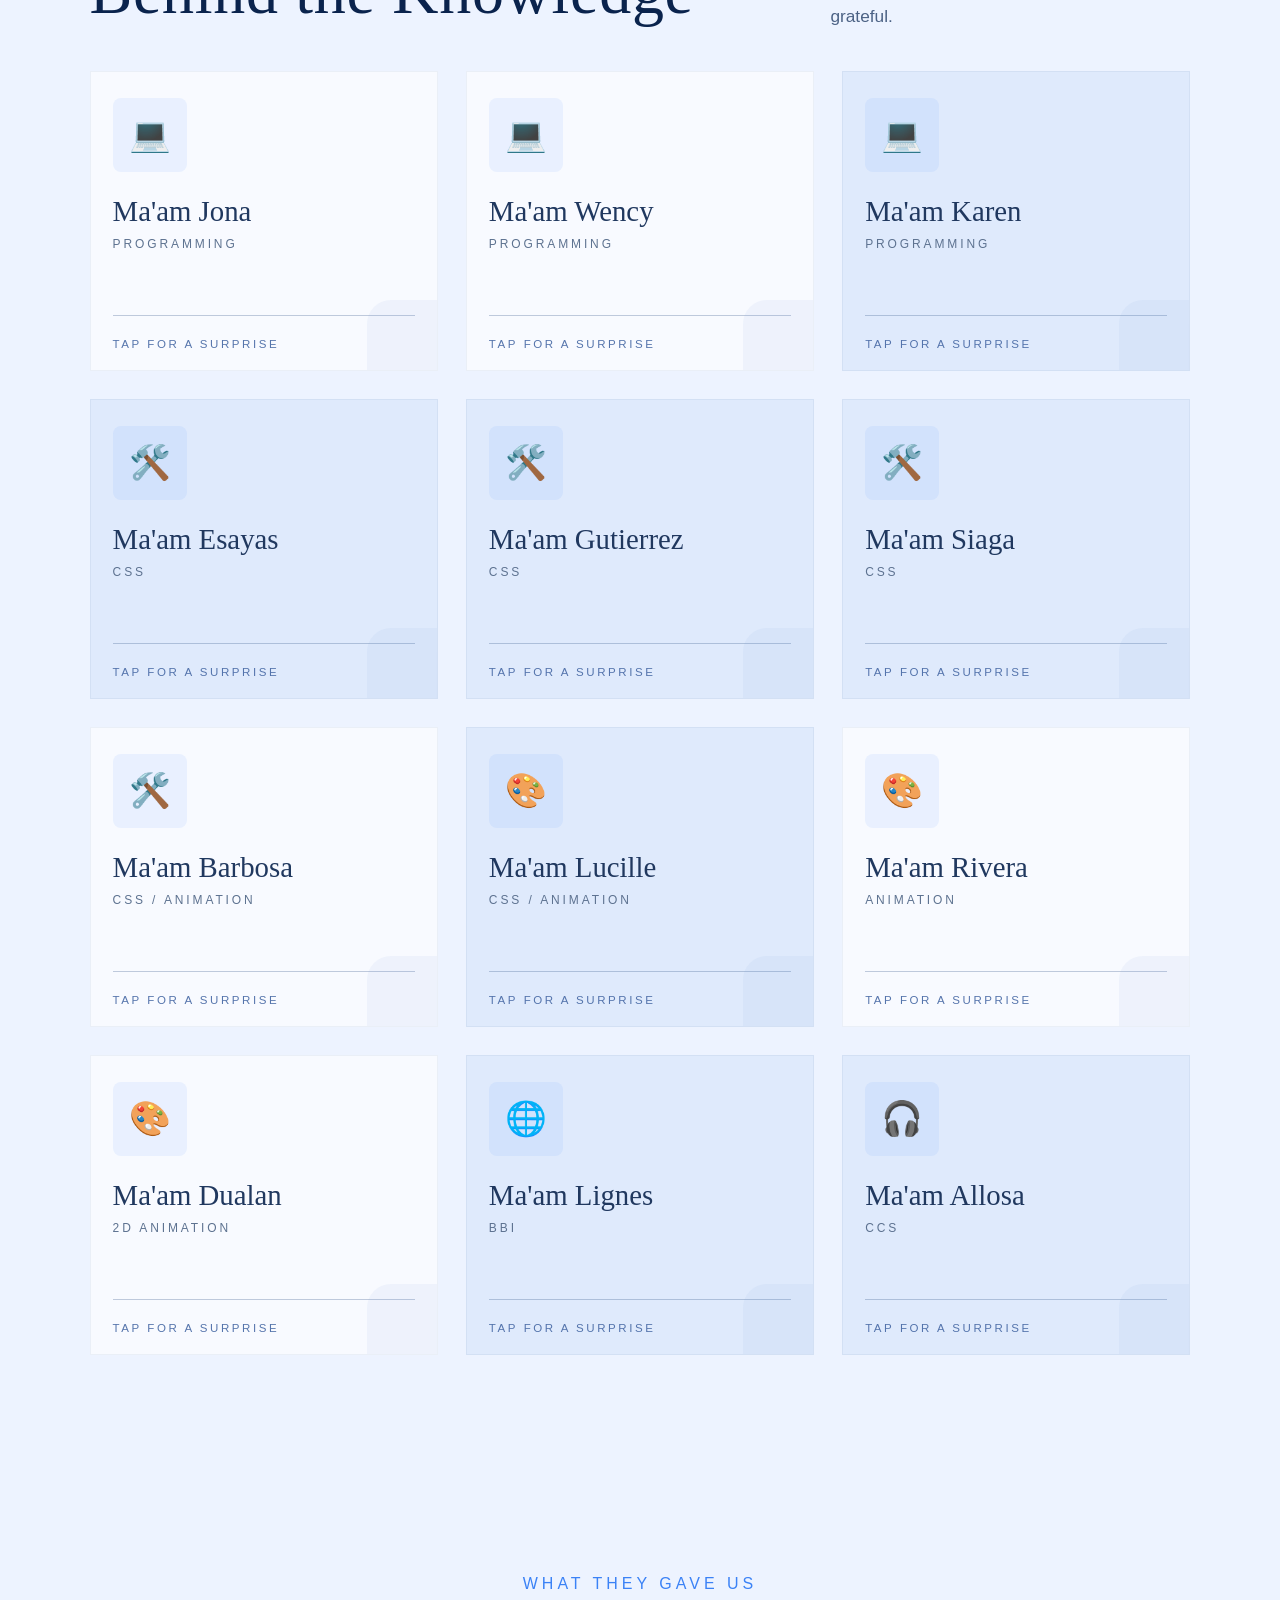
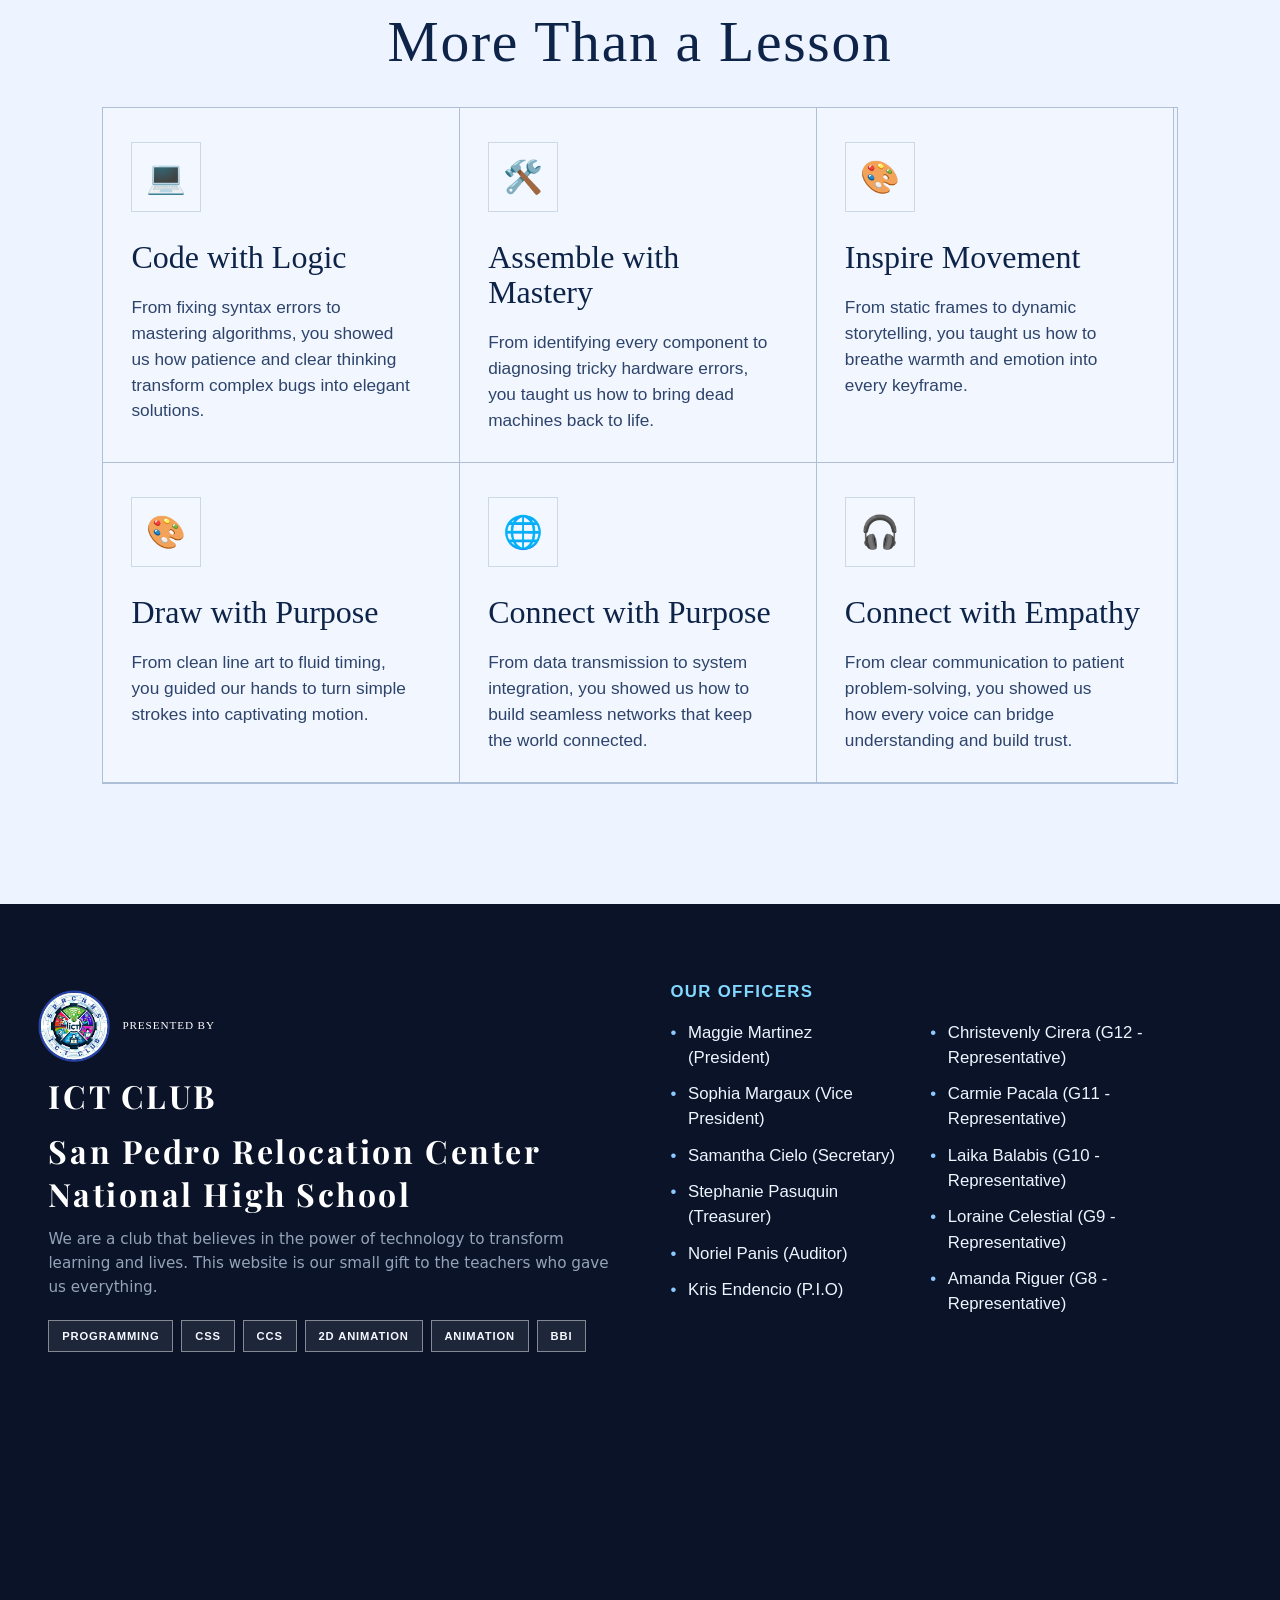
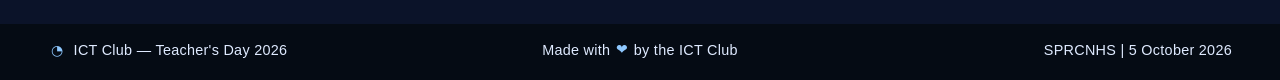
==== commit 3b5ee63a: "New update" ====
--- a/index.html
+++ b/index.html
@@ -20,7 +20,7 @@
         <ul id="nav-list">
           <li><a href="index.html">HOME</a></li>
           <li><a href="#educators">TEACHERS</a></li>
-          <li><a href="#gallery">GALLERY</a></li>
+          <li><a href="#gallery">LESSONS</a></li>
         </ul>
         <div id="badge">
           <span>TEACHER'S DAY 2026</span>
@@ -265,7 +265,69 @@
       </div>
     </section>
 
-    <footer></footer>
+    <footer>
+      <div id="footer-cont">
+        <div id="footer-cont-left-side">
+          <div id="footer-cont-left-side-img-wrapper">
+            <img src="../assets/logo.png" />
+            <p>PRESENTED BY</p>
+          </div>
+          <h1>ICT CLUB</h1>
+          <h1>San Pedro Relocation Center National High School</h1>
+          <p id="footer-sub-hero">
+            We are a club that believes in the power of technology to transform
+            learning and lives. This website is our small gift to the teachers
+            who gave us everything.
+          </p>
+
+          <div class="footer-tags" aria-label="club focus areas">
+            <span>PROGRAMMING</span>
+            <span>CSS</span>
+            <span>CCS</span>
+            <span>2D ANIMATION</span>
+            <span>ANIMATION</span>
+            <span>BBI</span>
+          </div>
+        </div>
+
+        <div id="footer-cont-right-side">
+          <p class="footer-officers-title">OUR OFFICERS</p>
+          <div class="footer-members-grid">
+            <ul class="footer-members-list">
+              <li>Maggie Martinez (President)</li>
+              <li>Sophia Margaux (Vice President)</li>
+              <li>Samantha Cielo (Secretary)</li>
+              <li>Stephanie Pasuquin (Treasurer)</li>
+              <li>Noriel Panis (Auditor)</li>
+              <li>Kris Endencio (P.I.O)</li>
+            </ul>
+            <ul class="footer-members-list">
+              <li>Christevenly Cirera (G12 - Representative)</li>
+              <li>Carmie Pacala (G11 - Representative)</li>
+              <li>Laika Balabis (G10 - Representative)</li>
+              <li>Loraine Celestial (G9 - Representative)</li>
+              <li>Amanda Riguer (G8 - Representative)</li>
+            </ul>
+          </div>
+        </div>
+      </div>
+    </footer>
+
+    <div class="footer-bottom-bar">
+      <div class="footer-bottom-item footer-bottom-left">
+        <span class="footer-bottom-icon">◔</span>
+        <span>ICT Club — Teacher's Day 2026</span>
+      </div>
+      <div class="footer-bottom-item footer-bottom-center">
+        <span>Made with</span>
+        <span class="footer-bottom-heart">❤</span>
+        <span>by the ICT Club</span>
+      </div>
+      <div class="footer-bottom-item footer-bottom-right">
+        <span>SPRCNHS | 5 October 2026</span>
+      </div>
+    </div>
+
     <script src="script/index.js"></script>
   </body>
 </html>
--- a/css/styles.css
+++ b/css/styles.css
@@ -1,5 +1,6 @@
 @import url("https://fonts.googleapis.com/css2?family=Playfair+Display:ital,wght@1,400..700&display=swap");
 @import url("https://fonts.googleapis.com/css2?family=Playfair+Display:ital,wght@1,400&display=swap");
+@import url("https://fonts.googleapis.com/css2?family=Playfair+Display:wght@500;600;700&display=swap");
 *,
 *::before,
 *::after {
@@ -740,3 +741,207 @@
     flex: 1 1 100%;
   }
 }
+
+/* Footer Section */
+
+#footer-cont {
+  display: flex;
+  align-items: flex-start;
+  gap: 1.5rem;
+  min-height: 80dvh;
+  width: 100dvw;
+  background-color: rgb(11, 19, 41);
+}
+
+#footer-cont-left-side {
+  display: flex;
+  flex-direction: column;
+  align-items: flex-start;
+  justify-content: flex-start;
+  flex: 0 0 45%;
+  min-width: 0;
+  gap: 0.75rem;
+  margin-left: 3dvw;
+  margin-top: 50px;
+  padding-top: 4dvh;
+  min-height: 60.3dvh;
+  background-color: transparent;
+}
+#footer-cont-left-side-img-wrapper {
+  display: flex;
+  align-items: center;
+  justify-content: center;
+}
+#footer-cont-left-side-img-wrapper img {
+  width: 4.5em;
+  height: 4.5em;
+  display: block;
+}
+#footer-cont-left-side-img-wrapper p {
+  overflow-wrap: break-word;
+  word-break: break-word;
+  font-size: 0.7rem;
+  letter-spacing: 0.08em;
+  color: #fff;
+  margin-left: 0.75rem;
+  line-height: 1;
+  white-space: nowrap;
+}
+
+#footer-cont-left-side h1 {
+  font-family: "Playfair Display", Georgia, serif;
+  letter-spacing: 0.08em;
+  color: #fff;
+  padding-left: 10px;
+}
+
+#footer-cont-left-side #footer-sub-hero {
+  font-family:
+    "Inter",
+    system-ui,
+    -apple-system,
+    sans-serif;
+  font-weight: 400;
+  font-size: 0.95rem;
+  line-height: 1.6;
+  padding-left: 10px;
+  color: #94a3b8;
+}
+
+.footer-tags {
+  display: flex;
+  flex-wrap: wrap;
+  gap: 0.5rem;
+  padding-left: 10px;
+  margin-top: 0.5rem;
+  max-width: 100%;
+}
+
+.footer-tags span {
+  display: inline-flex;
+  align-items: center;
+  justify-content: center;
+  min-height: 2rem;
+  padding: 0.4rem 0.8rem;
+  border: 1px solid rgba(255, 255, 255, 0.45);
+  background: rgba(255, 255, 255, 0.08);
+  color: #f5f9ff;
+  font-size: 0.7rem;
+  letter-spacing: 0.08em;
+  font-weight: 700;
+  text-transform: uppercase;
+  font-family: Arial, Helvetica, sans-serif;
+  white-space: nowrap;
+}
+
+#footer-cont-right-side {
+  display: flex;
+  flex-direction: column;
+  align-items: flex-start;
+  justify-content: flex-start;
+  flex: 0 0 42%;
+  min-width: 0;
+  margin-top: 50px;
+  min-height: 40dvh;
+  padding: 28px 18px 24px 32px;
+  background-color: transparent;
+  box-sizing: border-box;
+}
+
+.footer-officers-title {
+  font-size: 1.05rem;
+  font-weight: 700;
+  letter-spacing: 0.08em;
+  color: #82d8ff;
+  text-transform: uppercase;
+  margin-bottom: 18px;
+  font-family: Arial, Helvetica, sans-serif;
+}
+
+.footer-members-grid {
+  display: flex;
+  gap: 2rem;
+  width: 100%;
+  max-width: 100%;
+}
+
+.footer-members-list {
+  list-style: none;
+  padding: 0;
+  margin: 0;
+  display: flex;
+  flex-direction: column;
+  gap: 0.7rem;
+  flex: 1 1 0;
+  min-width: 0;
+}
+
+.footer-members-list li {
+  position: relative;
+  padding-left: 1.1rem;
+  color: #edf6ff;
+  font-size: 1.05rem;
+  line-height: 1.5;
+  font-family: Arial, Helvetica, sans-serif;
+  word-break: break-word;
+  overflow-wrap: anywhere;
+  max-width: 100%;
+}
+
+.footer-members-list li::before {
+  content: "•";
+  position: absolute;
+  left: 0;
+  color: #8dc8ff;
+}
+
+.footer-bottom-bar {
+  display: flex;
+  align-items: center;
+  justify-content: space-between;
+  gap: 1rem;
+  width: 100%;
+  padding: 1rem 3rem 1.25rem;
+  background: rgb(5, 11, 20);
+  color: #dfeaff;
+  font-family: Arial, Helvetica, sans-serif;
+  font-size: 0.9rem;
+  letter-spacing: 0.02em;
+  line-height: 1.4;
+}
+
+.footer-bottom-item {
+  display: flex;
+  align-items: center;
+  justify-content: center;
+  flex: 1;
+  min-width: 0;
+  color: #dfeaff;
+}
+
+.footer-bottom-left {
+  justify-content: flex-start;
+}
+
+.footer-bottom-right {
+  justify-content: flex-end;
+}
+
+.footer-bottom-center {
+  gap: 0.35rem;
+}
+
+.footer-bottom-icon {
+  display: inline-flex;
+  align-items: center;
+  justify-content: center;
+  width: 1.1rem;
+  height: 1.1rem;
+  margin-right: 0.5rem;
+  color: #8ec8ff;
+}
+
+.footer-bottom-heart {
+  color: #8ec8ff;
+  font-size: 0.85rem;
+}
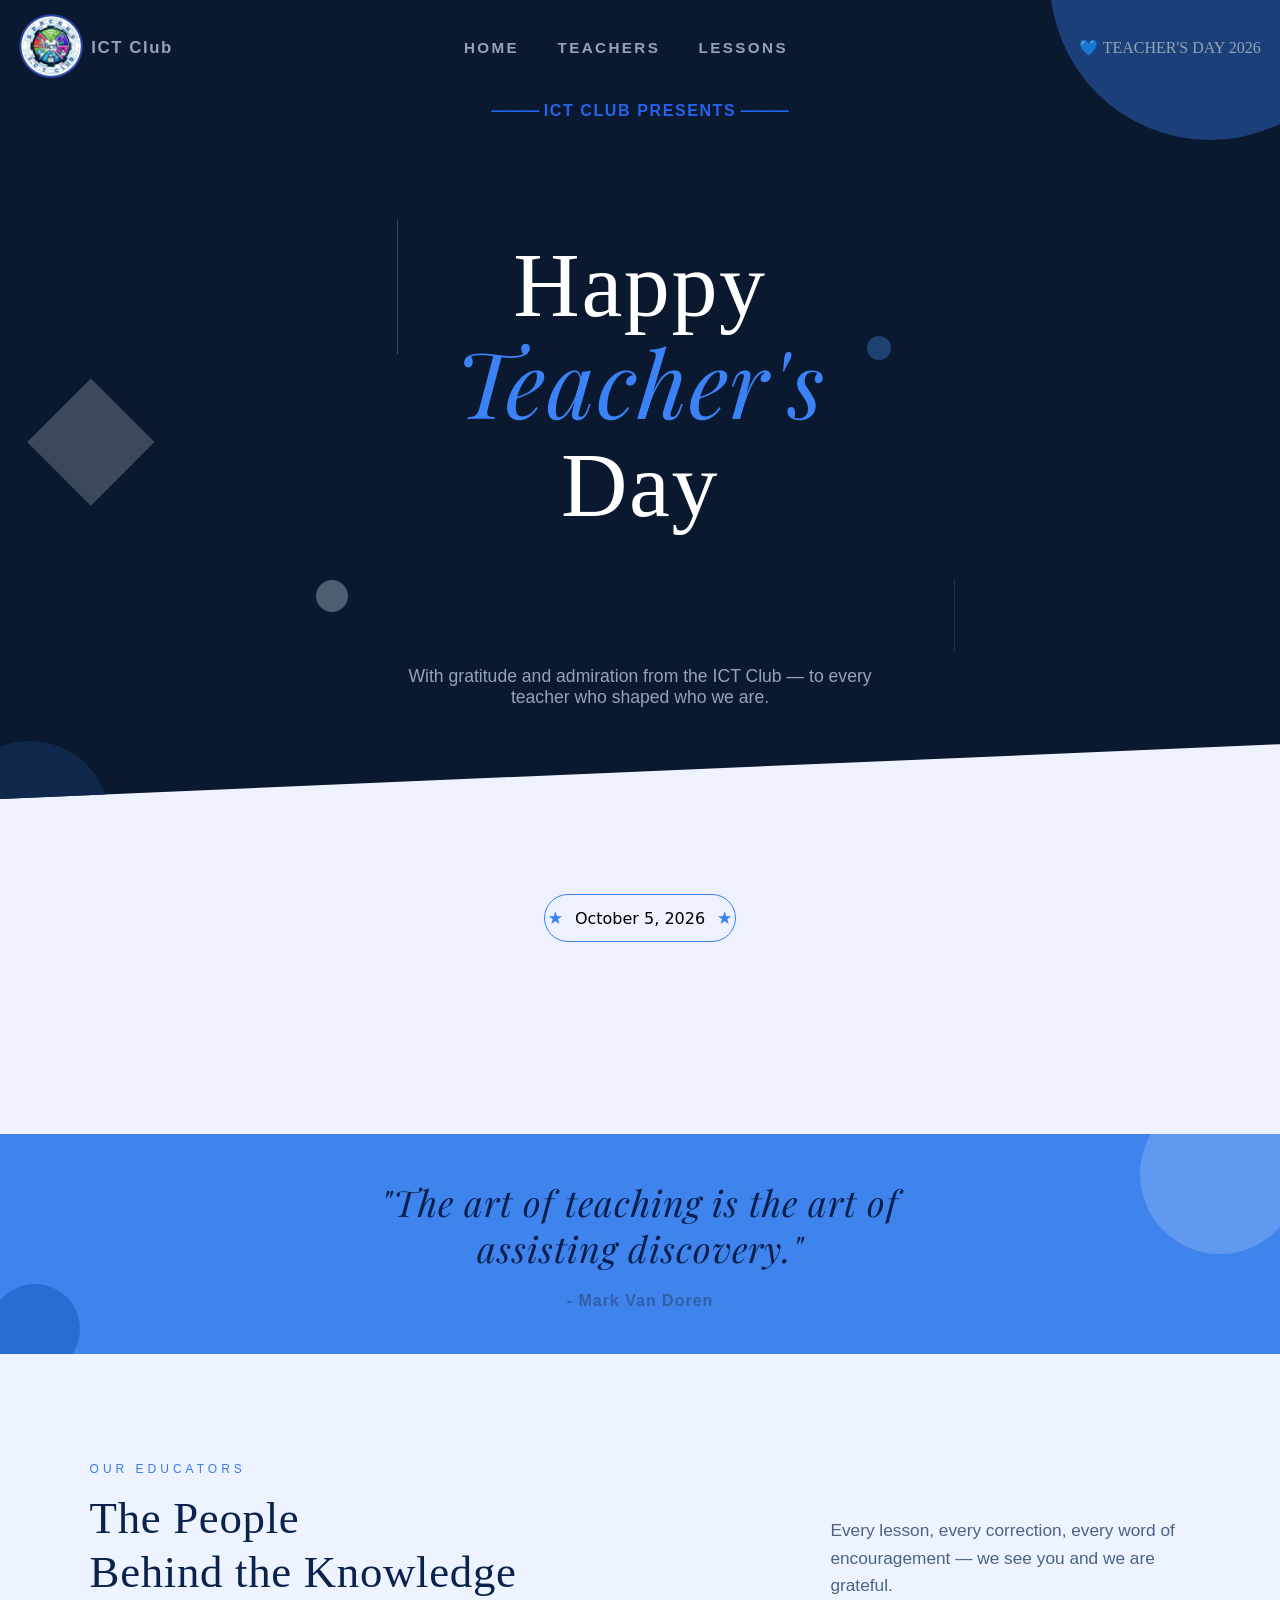
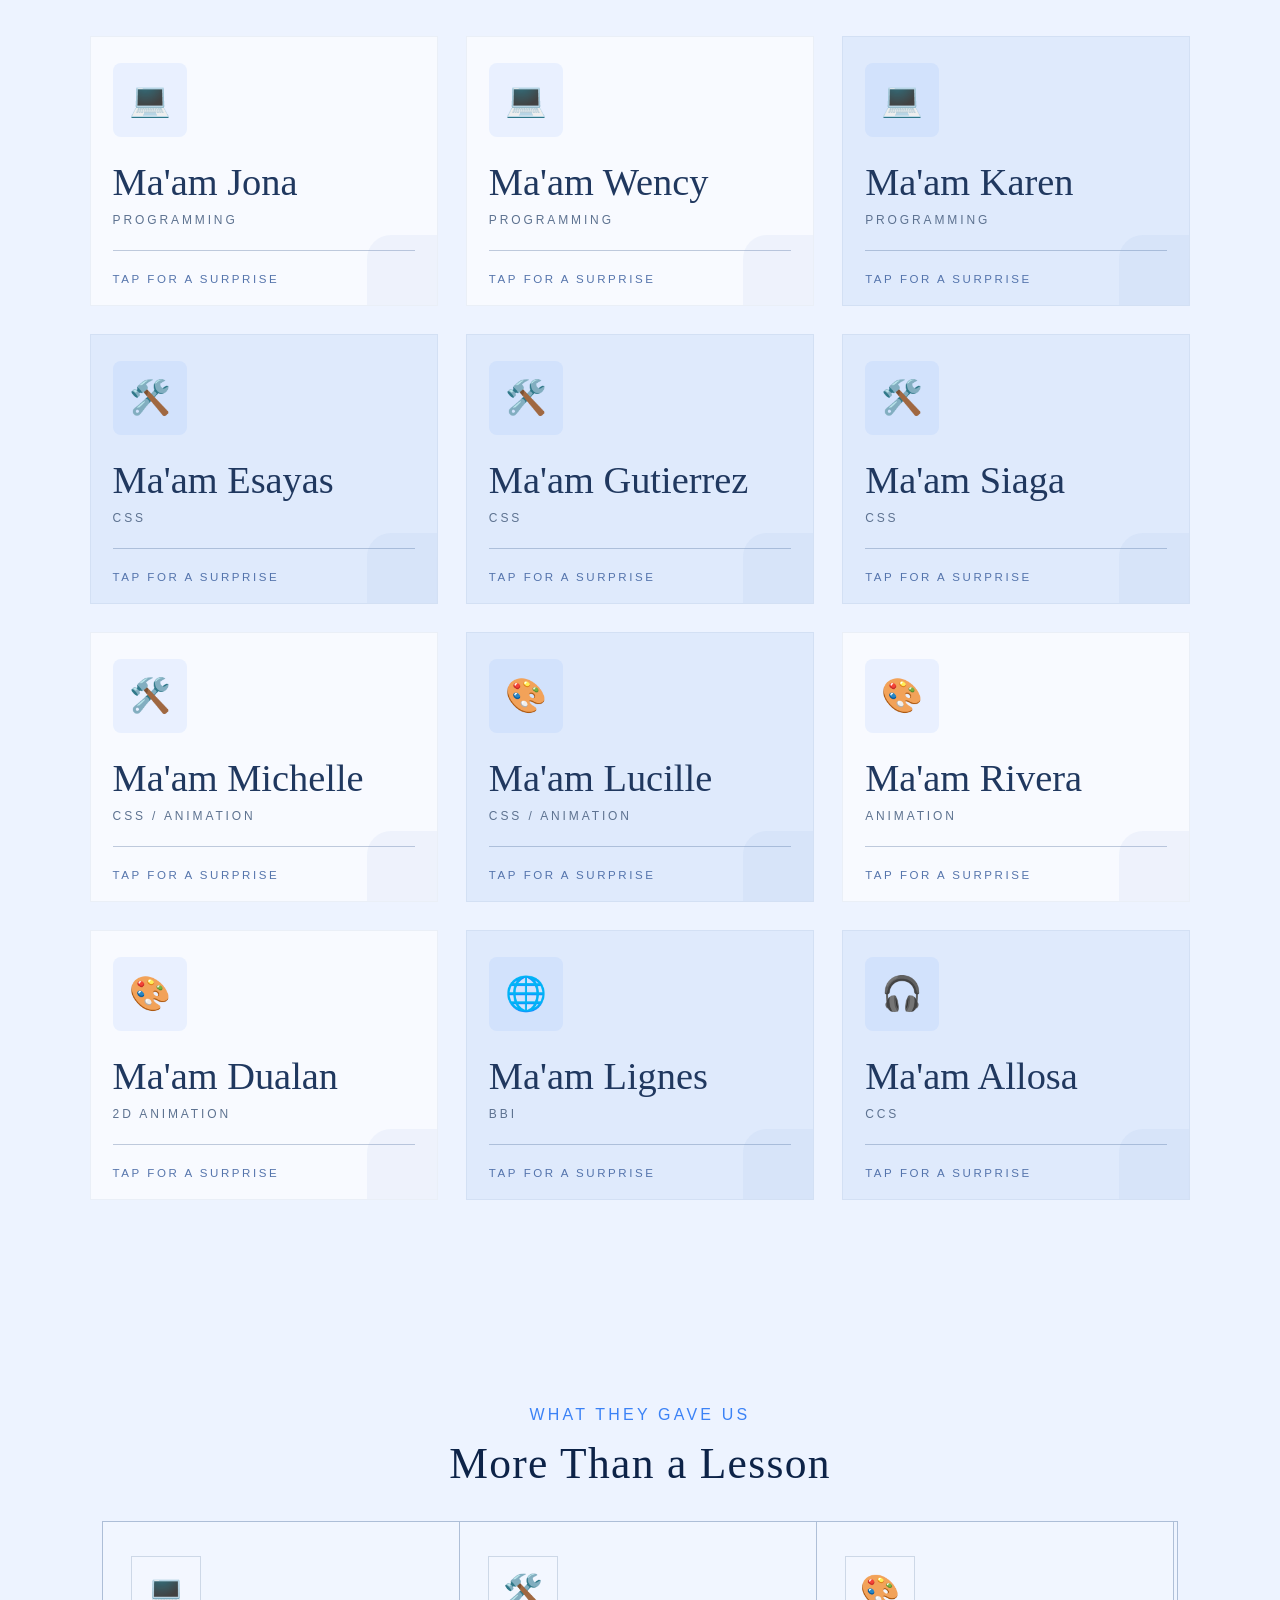
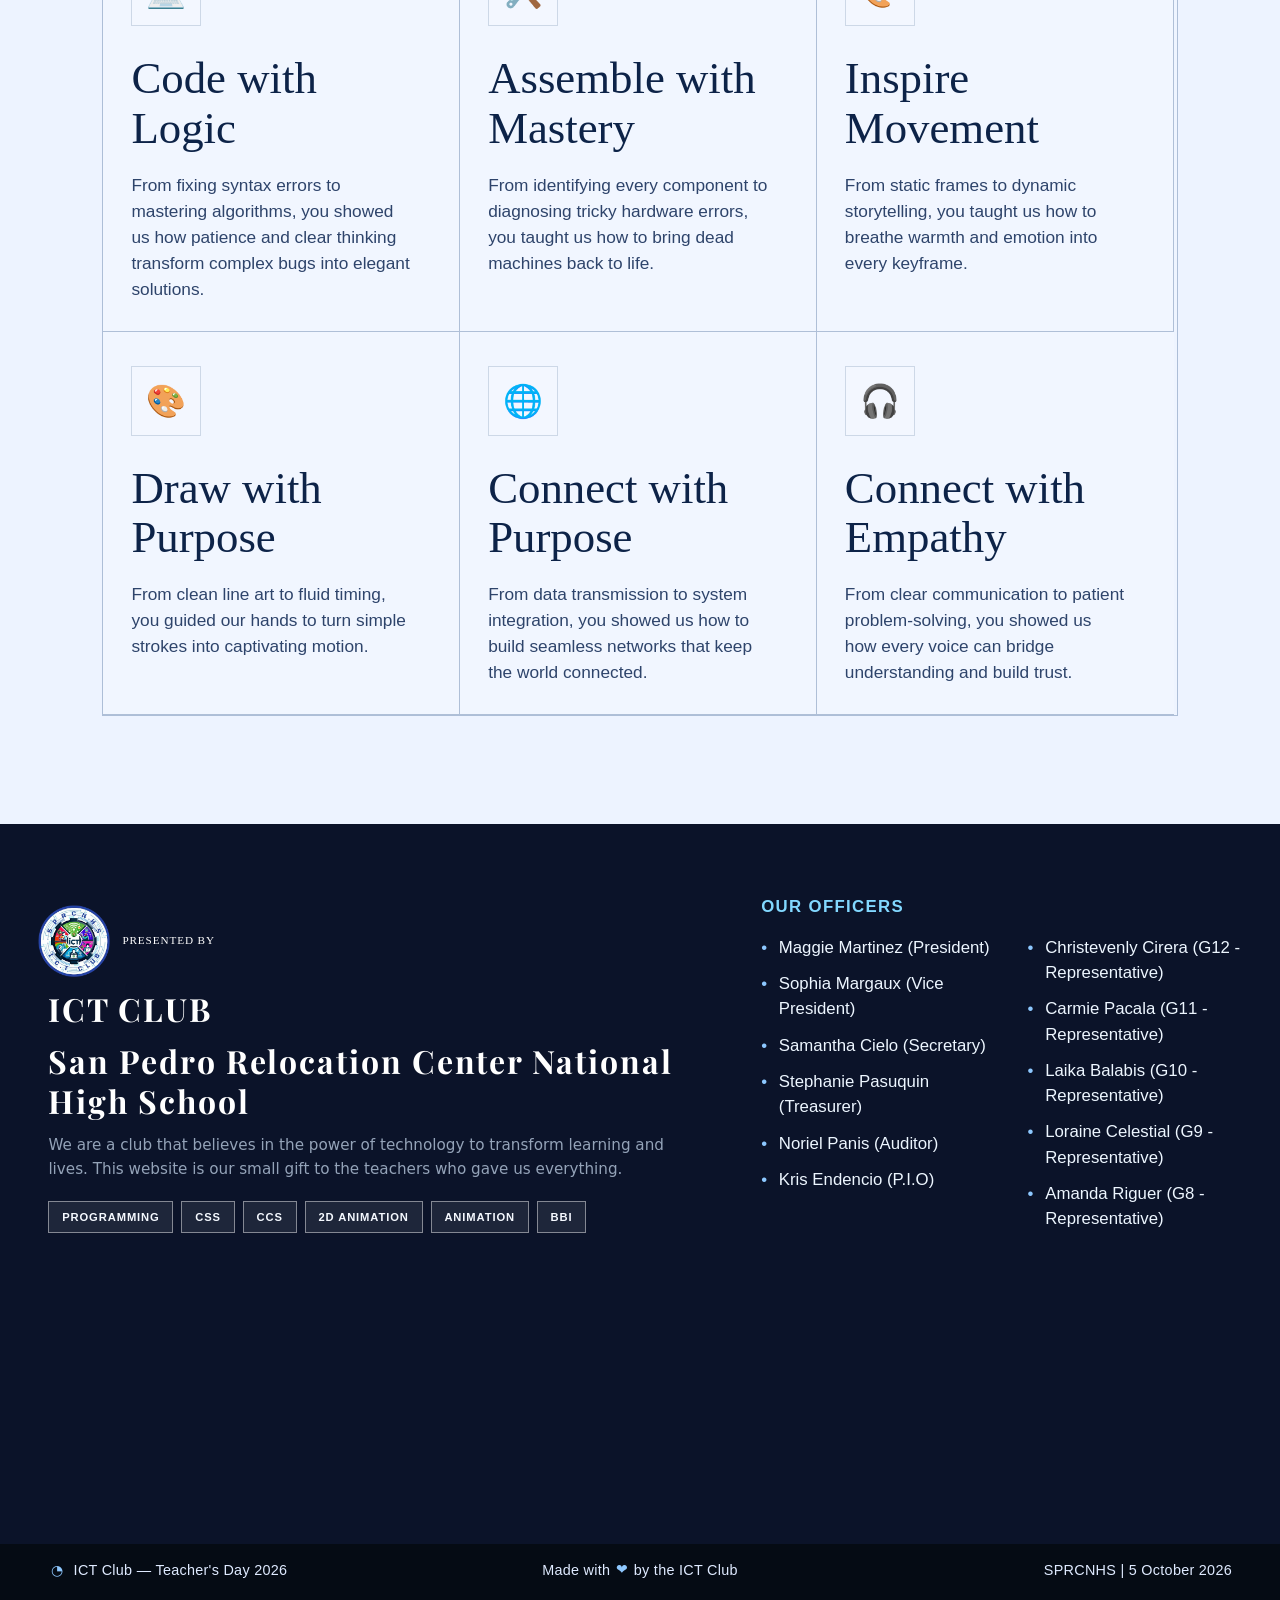
==== commit e61da5d2: "Major Update" ====
--- a/index.html
+++ b/index.html
@@ -25,6 +25,16 @@
         <div id="badge">
           <span>TEACHER'S DAY 2026</span>
         </div>
+
+        <button
+          id="hamburger-btn"
+          aria-label="Toggle menu"
+          aria-expanded="false"
+        >
+          <span></span>
+          <span></span>
+          <span></span>
+        </button>
       </nav>
     </header>
 
@@ -43,7 +53,10 @@
 
         <div id="hero-greeting">
           <p>
-            Happy <span id="teachers-word-style"><i> Teacher's</i> </span> Day
+            Happy<br />
+            <span id="teachers-word-style"><i>Teacher's</i></span
+            ><br />
+            Day
           </p>
         </div>
 
@@ -145,10 +158,10 @@
           </div>
         </a>
 
-        <a href="pages/animation">
+        <a href="pages/barbosa.html">
           <div class="teacher-card">
             <div class="teacher-icon">🛠️</div>
-            <h3>Ma'am Barbosa</h3>
+            <h3>Ma'am Michelle</h3>
             <p class="subject">CSS / ANIMATION</p>
             <div class="tap-for-quote"><span>TAP FOR A SURPRISE</span></div>
           </div>
--- a/css/styles.css
+++ b/css/styles.css
@@ -9,11 +9,19 @@
   padding: 0;
 }
 html {
+  overflow-x: hidden;
   scroll-behavior: smooth;
+  scroll-padding-top: 6rem;
 }
 body {
   background-color: rgb(238, 242, 254);
   overflow-x: hidden;
+  min-height: 100dvh;
+}
+
+#educators,
+#gallery {
+  scroll-margin-top: -3rem;
 }
 
 header {
@@ -23,10 +31,12 @@
 
 nav {
   display: flex;
+  flex-wrap: wrap;
   align-items: center;
   color: white;
-  padding: 1rem 1.2rem;
-  max-height: 5.45rem;
+  padding: clamp(0.6rem, 1.5vh, 1rem) clamp(0.8rem, 3vw, 1.2rem);
+  min-height: clamp(3.5rem, 9vh, 5.45rem);
+  row-gap: 0.5rem;
   position: fixed;
   top: 0;
   width: 100%;
@@ -40,25 +50,29 @@
 nav.scrolled {
   background-color: #0a192f;
   box-shadow: 0 4px 20px rgba(0, 0, 0, 0.4);
-  padding: 0.75rem 1.5rem;
+  padding: clamp(0.5rem, 1.2vh, 0.75rem) clamp(1rem, 3vw, 1.5rem);
 }
 
 #logo-cont {
   display: flex;
   align-items: center;
-  gap: 0.5rem;
-  flex: 1;
+  gap: clamp(0.3rem, 1vw, 0.5rem);
+  flex: 1 1 auto;
+  min-width: 0;
 }
 #logo-cont img {
-  width: 5rem;
-  height: 5rem;
+  width: clamp(2.5rem, 5vw, 5rem);
+  height: clamp(2.5rem, 5vw, 5rem);
 }
 #logo-cont span {
-  font-size: 1.05rem;
+  font-size: clamp(0.65rem, 1.4vw, 1.05rem);
   font-weight: 600;
   font-family: Arial, Helvetica, sans-serif;
   letter-spacing: 0.1rem;
   color: #94a3b8;
+  white-space: nowrap;
+  overflow: hidden;
+  text-overflow: ellipsis;
 }
 #logo-cont span a {
   text-decoration: none;
@@ -67,15 +81,17 @@
 
 #nav-list {
   display: flex;
-  justify-content: center;
-  flex: 1;
+  flex-wrap: wrap;
+  justify-content: center;
+  flex: 1 1 auto;
   list-style: none;
-  gap: 3rem;
-  letter-spacing: 0.2rem;
-  font-size: 0.95rem;
+  gap: clamp(0.75rem, 3vw, 3rem);
+  letter-spacing: 0.15rem;
+  font-size: clamp(0.6rem, 1.3vw, 0.95rem);
   font-weight: 600;
   font-family: Arial, Helvetica, sans-serif;
   white-space: nowrap;
+  row-gap: 0.4rem;
 }
 #nav-list a {
   text-decoration: none;
@@ -91,9 +107,12 @@
   display: flex;
   align-items: center;
   justify-content: flex-end;
-  flex: 1;
+  flex: 1 1 auto;
+  min-width: 0;
   color: #94a3b8;
   font-weight: 500;
+  font-size: clamp(0.6rem, 1.3vw, 1rem);
+  white-space: nowrap;
 }
 #badge span::before {
   content: "💙 ";
@@ -102,19 +121,105 @@
   height: 0.5rem;
 }
 
+/* Hamburger button — hidden on desktop, shown at tablet/phone widths */
+#hamburger-btn {
+  display: none;
+  flex-direction: column;
+  justify-content: center;
+  align-items: center;
+  gap: 5px;
+  width: clamp(2.2rem, 6vw, 2.6rem);
+  height: clamp(2.2rem, 6vw, 2.6rem);
+  background: transparent;
+  border: none;
+  cursor: pointer;
+  flex: 0 0 auto;
+  z-index: 1100;
+}
+#hamburger-btn span {
+  display: block;
+  width: 1.6rem;
+  height: 2px;
+  background-color: #94a3b8;
+  border-radius: 2px;
+  transition:
+    transform 0.3s ease,
+    opacity 0.3s ease,
+    background-color 0.3s ease;
+}
+nav.nav-open #hamburger-btn span {
+  background-color: #f5f9ff;
+}
+nav.nav-open #hamburger-btn span:nth-child(1) {
+  transform: translateY(7px) rotate(45deg);
+}
+nav.nav-open #hamburger-btn span:nth-child(2) {
+  opacity: 0;
+}
+nav.nav-open #hamburger-btn span:nth-child(3) {
+  transform: translateY(-7px) rotate(-45deg);
+}
+
+@media (max-width: 768px) {
+  #hamburger-btn {
+    display: flex;
+  }
+
+  #badge {
+    flex: 0 0 auto;
+    margin-right: 0.5rem;
+  }
+
+  #nav-list {
+    position: fixed;
+    inset: 0;
+    top: 0;
+    left: 0;
+    width: 100%;
+    height: 100dvh;
+    flex-direction: column;
+    flex-wrap: nowrap;
+    justify-content: center;
+    align-items: center;
+    gap: clamp(1.75rem, 6vh, 2.75rem);
+    background-color: #0a192f;
+    font-size: clamp(1.15rem, 4.5vw, 1.6rem);
+    letter-spacing: 0.2rem;
+    transform: translateY(-100%);
+    opacity: 0;
+    visibility: hidden;
+    transition:
+      transform 0.35s ease,
+      opacity 0.3s ease,
+      visibility 0.35s;
+    z-index: 1050;
+  }
+
+  nav.nav-open #nav-list {
+    transform: translateY(0);
+    opacity: 1;
+    visibility: visible;
+  }
+}
+
+body.nav-locked {
+  overflow: hidden;
+}
+
 main {
   display: flex;
   align-items: center;
   justify-content: center;
   background-color: #0a192f;
-  padding: 6rem 5rem 16rem;
-  clip-path: polygon(0 0, 100% 0, 100% 68%, 0 76.05%);
+  padding: clamp(5rem, 8vw, 7rem) clamp(1.25rem, 6vw, 5rem)
+    clamp(10rem, 22vw, 17rem);
+  clip-path: polygon(0 0, 100% 0, 100% 68%, 0 73%);
 }
 #main-cont {
   display: flex;
   flex-direction: column;
   align-items: center;
-  height: 80vh;
+  min-height: clamp(26rem, 80dvh, 46rem);
   width: 100%;
   position: relative;
   overflow: visible;
@@ -124,11 +229,11 @@
   text-align: center;
   align-items: center;
   justify-content: center;
-  gap: 16px;
+  gap: clamp(8px, 1.5vw, 16px);
   width: 100%;
 }
 #divider-heading span {
-  font-size: 1rem;
+  font-size: clamp(0.7rem, 1.4vw, 1rem);
   font-weight: 600;
   font-family: Arial, Helvetica, sans-serif;
   letter-spacing: 0.1rem;
@@ -155,10 +260,11 @@
 }
 #hero-greeting p {
   color: white;
-  letter-spacing: 0.15rem;
-  max-width: 50%;
+  letter-spacing: 0.1rem;
+  max-width: min(92vw, 60rem);
   text-align: center;
-  font-size: 7em;
+  font-size: clamp(1.9rem, 8vw, 5.75em);
+  line-height: 1.05;
 }
 #teachers-word-style {
   color: #3b82f6;
@@ -166,8 +272,8 @@
 }
 
 #circle-1 {
-  width: 20em;
-  height: 20em;
+  width: clamp(9em, 25vw, 20em);
+  height: clamp(9em, 25vw, 20em);
   border-radius: 50%;
   background-color: #1b4079;
   position: absolute;
@@ -178,8 +284,8 @@
 }
 
 #circle-2 {
-  width: 1.5em;
-  height: 1.5em;
+  width: clamp(0.8em, 2vw, 1.5em);
+  height: clamp(0.8em, 2vw, 1.5em);
   border-radius: 50%;
   background-color: #1f4172;
   position: absolute;
@@ -191,40 +297,40 @@
 
 #vertical-line-1 {
   width: 0.5px;
-  height: 15em;
+  height: clamp(6em, 15dvh, 15em);
   background-color: white;
   position: absolute;
-  top: 13vh;
+  top: 13dvh;
   left: 25vw;
   z-index: -1;
   opacity: 0.2;
 }
 #vertical-line-2 {
   width: 0.5px;
-  height: 8em;
+  height: clamp(3em, 8dvh, 8em);
   background-color: #173153;
   position: absolute;
-  top: 53vh;
+  top: 53dvh;
   left: 68.5vw;
   z-index: -1;
 }
 #circle-3 {
-  width: 2em;
-  height: 2em;
+  width: clamp(1em, 2.5vw, 2em);
+  height: clamp(1em, 2.5vw, 2em);
   border-radius: 50%;
   background-color: #4f5d73;
   position: absolute;
-  top: 53.05vh;
+  top: 53.05dvh;
   left: 18.72vw;
   z-index: -1;
   pointer-events: none;
 }
 #diamond {
-  width: 6em;
-  height: 6em;
+  width: clamp(2.75em, 7vw, 6em);
+  height: clamp(2.75em, 7vw, 6em);
   background-color: #3c485b;
   position: absolute;
-  top: 32.7vh;
+  top: 32.7dvh;
   left: -2.42vw;
   z-index: -1;
   pointer-events: none;
@@ -232,12 +338,12 @@
 }
 
 #circle-4 {
-  width: 10em;
-  height: 10em;
+  width: clamp(4.5em, 13vw, 10em);
+  height: clamp(4.5em, 13vw, 10em);
   border-radius: 50%;
   background-color: #0f284b;
   position: absolute;
-  top: 71vh;
+  top: 71dvh;
   left: -9.9vw;
   z-index: -1;
   pointer-events: none;
@@ -245,11 +351,10 @@
 
 #hero-message {
   color: #94a3b8;
-  max-width: 50%;
+  max-width: min(90vw, 500px);
   text-align: center;
-  font-size: 1.1rem;
+  font-size: clamp(0.85rem, 1.6vw, 1.1rem);
   margin-top: 1rem;
-  max-width: 500px;
   font-family:
     "Inter",
     "Plus Jakarta Sans",
@@ -267,17 +372,19 @@
   justify-content: center;
   gap: 1rem;
   position: absolute;
-  bottom: -3.3rem;
-  left: 42.5dvw;
+  bottom: clamp(-2.6rem, -8dvh, -3.3rem);
+  left: 50%;
+  transform: translateX(-50%);
   background-color: rgb(238, 242, 254);
-  height: 3rem;
-  width: 12rem;
+  height: clamp(2.4rem, 6vh, 3rem);
+  width: clamp(9.5rem, 30vw, 12rem);
   border: 1px solid #3b82f6;
   border-radius: 30px 30px;
 }
 #date {
   text-align: center;
-  font-size: 1rem;
+  font-size: clamp(0.75rem, 1.6vw, 1rem);
+  white-space: nowrap;
   font-family:
     "Inter",
     system-ui,
@@ -322,7 +429,7 @@
     Roboto,
     sans-serif;
   letter-spacing: 0.05em;
-  font-size: 0.9rem;
+  font-size: clamp(0.75rem, 1.4vw, 0.9rem);
   color: #3b82f6;
   text-decoration: none;
   opacity: 0;
@@ -356,25 +463,27 @@
 .quote-section {
   position: relative;
   width: 100%;
-  min-height: 220px;
+  min-height: clamp(11rem, 25dvh, 13.75rem);
   background: #3f83ed;
   display: flex;
   justify-content: center;
   align-items: center;
   overflow: hidden;
+  padding: clamp(1.5rem, 4vw, 2.5rem);
 }
 
 .quote-content {
   text-align: center;
   position: relative;
   z-index: 0.5;
+  max-width: min(90vw, 40rem);
 }
 
 .quote {
   font-family: "Playfair Display", "Bodoni MT", "Didot", Georgia, serif;
   letter-spacing: 1px;
   font-style: italic;
-  font-size: 36px;
+  font-size: clamp(1.15rem, 4vw, 2.25rem);
   line-height: 1.3;
   color: #061f4c;
   margin: 0;
@@ -382,11 +491,11 @@
 
 .author {
   font-family: Arial, sans-serif;
-  font-size: 16px;
+  font-size: clamp(0.75rem, 1.6vw, 1rem);
   font-weight: bold;
   letter-spacing: 1px;
   color: #315fa8;
-  margin-top: 20px;
+  margin-top: clamp(0.75rem, 2vw, 1.25rem);
 }
 
 .circle {
@@ -395,16 +504,16 @@
 }
 
 .circle-top {
-  width: 160px;
-  height: 160px;
+  width: clamp(80px, 15vw, 160px);
+  height: clamp(80px, 15vw, 160px);
   background: rgba(255, 255, 255, 0.18);
   top: -40px;
   right: -20px;
 }
 
 .circle-bottom {
-  width: 90px;
-  height: 90px;
+  width: clamp(45px, 9vw, 90px);
+  height: clamp(45px, 9vw, 90px);
   background: rgba(0, 70, 160, 0.35);
   bottom: -20px;
   left: -10px;
@@ -412,31 +521,33 @@
 
 #educators {
   background: #edf3ff;
-  padding: 115.4px 7% 120px;
+  padding: clamp(4.5rem, 12dvh, 7.2rem) clamp(1.25rem, 7vw, 7%)
+    clamp(4.5rem, 12dvh, 7.5rem);
 }
 
 .educator-header {
   max-width: 1400px;
-  margin: 0 auto 40px;
-  display: flex;
+  margin: 0 auto clamp(1.5rem, 4vh, 2.5rem);
+  display: flex;
+  flex-wrap: wrap;
   align-items: flex-end;
   justify-content: space-between;
-  gap: 30px;
+  gap: clamp(1rem, 3vw, 30px);
 }
 
 .small-title {
-  font-size: 12px;
+  font-size: clamp(0.65rem, 1.1dvw, 12px);
   letter-spacing: 4px;
   color: #3d7ce6;
   text-transform: uppercase;
   font-family: Arial, Helvetica, sans-serif;
-  margin-bottom: 16px;
+  margin-bottom: clamp(0.75rem, 2vh, 16px);
 }
 
 .educator-header h2 {
   font-family: Georgia, "Times New Roman", serif;
   font-weight: 400;
-  font-size: clamp(3.3rem, 5vw, 7.5rem);
+  font-size: clamp(1.8rem, 3.5vw, 3.5rem);
   line-height: 1.2;
   letter-spacing: 0.7px;
   color: #0a234d;
@@ -444,8 +555,8 @@
 
 .header-description {
   justify-self: end;
-  max-width: 360px;
-  font-size: 1.08rem;
+  max-width: min(90vw, 360px);
+  font-size: clamp(0.9rem, 1.6vw, 1.08rem);
   line-height: 1.6;
   color: #4c6285;
   font-family: Arial, Helvetica, sans-serif;
@@ -457,7 +568,7 @@
   margin: 0 auto;
   display: flex;
   flex-wrap: wrap;
-  gap: 28px;
+  gap: clamp(1rem, 2.5vw, 28px);
   align-items: stretch;
 }
 
@@ -471,8 +582,9 @@
   width: calc((100% - 56px) / 3);
   flex: 0 0 calc((100% - 56px) / 3);
   min-width: 0;
-  min-height: 300px;
-  padding: 26px 22px 18px;
+  min-height: clamp(15rem, 30dvh, 18.75rem);
+  padding: clamp(1.25rem, 3vw, 26px) clamp(1rem, 2.5vw, 22px)
+    clamp(0.75rem, 2vw, 18px);
   background: rgba(255, 255, 255, 0.65);
   border: 1px solid rgba(31, 65, 112, 0.06);
   position: relative;
@@ -516,19 +628,19 @@
 }
 
 .teacher-icon {
-  width: 74px;
-  height: 74px;
+  width: clamp(3.25rem, 8vw, 74px);
+  height: clamp(3.25rem, 8vw, 74px);
   display: grid;
   place-items: center;
-  font-size: 2.1rem;
+  font-size: clamp(1.5rem, 3vw, 2.1rem);
   background: rgba(59, 130, 246, 0.08);
   border-radius: 8px;
-  margin-bottom: 22px;
+  margin-bottom: clamp(1rem, 3vh, 22px);
 }
 
 .teacher-card h3 {
   font-family: Georgia, "Times New Roman", serif;
-  font-size: clamp(1.8rem, 2vw, 2.5rem);
+  font-size: clamp(1.4rem, 3vw, 2.5rem);
   font-weight: 400;
   color: #20385f;
   line-height: 1.2;
@@ -539,7 +651,7 @@
 }
 
 .subject {
-  font-size: 0.75rem;
+  font-size: clamp(0.65rem, 1.1vw, 0.75rem);
   letter-spacing: 0.18rem;
   font-family: Arial, Helvetica, sans-serif;
   text-transform: uppercase;
@@ -554,7 +666,7 @@
 }
 
 .tap-for-quote span {
-  font-size: 0.72rem;
+  font-size: clamp(0.62rem, 1vw, 0.72rem);
   letter-spacing: 0.16rem;
   text-transform: uppercase;
   color: #4d6ea8;
@@ -564,28 +676,29 @@
 
 #gallery {
   background: #edf3ff;
-  padding: 80px 8% 120px;
+  padding: clamp(3.5rem, 10dvh, 5rem) clamp(1.25rem, 8vw, 8%)
+    clamp(4.5rem, 12dvh, 7.5rem);
 }
 
 .gallery-header {
   text-align: center;
-  margin-bottom: 36px;
+  margin-bottom: clamp(1.5rem, 4vh, 36px);
 }
 
 .gallery-header p {
   font-family: Arial, sans-serif;
-  font-size: 16px;
-  letter-spacing: 0.25rem;
+  font-size: clamp(0.7rem, 1.6vw, 16px);
+  letter-spacing: 0.2rem;
   text-transform: uppercase;
   color: #3b82f6;
 
-  padding-top: 20px;
-  margin-bottom: 20px;
+  padding-top: clamp(0.75rem, 2vh, 20px);
+  margin-bottom: clamp(0.75rem, 2vh, 20px);
 }
 
 .gallery-header h2 {
   font-family: Georgia, "Times New Roman", serif;
-  font-size: clamp(3rem, 4.5vw, 7rem);
+  font-size: clamp(1.8rem, 3.4vw, 3.2rem);
   line-height: 1;
   letter-spacing: 0.03em;
   color: #0d2348;
@@ -604,8 +717,9 @@
 
 .gallery-card {
   flex: 0 0 calc(33.333% - 1px);
-  min-height: 320px;
-  padding: 34px 28px 28px;
+  min-height: clamp(15rem, 32dvh, 20rem);
+  padding: clamp(1.5rem, 4vw, 34px) clamp(1.25rem, 3.5vw, 28px)
+    clamp(1.25rem, 3vw, 28px);
   position: relative;
   display: flex;
   flex-direction: column;
@@ -635,12 +749,12 @@
 }
 
 .gallery-icon {
-  width: 70px;
-  height: 70px;
+  width: clamp(3.25rem, 8vw, 70px);
+  height: clamp(3.25rem, 8vw, 70px);
   display: grid;
   place-items: center;
-  margin-bottom: 28px;
-  font-size: 2rem;
+  margin-bottom: clamp(1.25rem, 4vh, 28px);
+  font-size: clamp(1.5rem, 3vw, 2rem);
   color: #0f264f;
   background: rgba(255, 255, 255, 0.12);
   border: 1px solid rgba(35, 73, 123, 0.18);
@@ -664,11 +778,11 @@
 
 .gallery-card h3 {
   font-family: Georgia, "Times New Roman", serif;
-  font-size: clamp(2rem, 2vw, 2.8rem);
+  font-size: clamp(1.5rem, 3.5vw, 2.8rem);
   font-weight: 400;
   line-height: 1.1;
   color: #0d2348;
-  margin-bottom: 20px;
+  margin-bottom: clamp(0.75rem, 2.5vh, 20px);
   transition: color 0.25s ease;
 }
 
@@ -682,7 +796,7 @@
 
 .gallery-card p {
   max-width: 280px;
-  font-size: 1.08rem;
+  font-size: clamp(0.9rem, 1.8vw, 1.08rem);
   line-height: 1.5;
   color: #2e446b;
   font-family: Arial, sans-serif;
@@ -697,9 +811,25 @@
   color: rgba(255, 255, 255, 0.85);
 }
 
+/* Tablet: 2-column layouts before collapsing to 1 column at 700px */
+@media (max-width: 1024px) {
+  .teacher-card {
+    width: calc((100% - 28px) / 2);
+    flex: 0 0 calc((100% - 28px) / 2);
+  }
+
+  .gallery-card {
+    flex: 0 0 50%;
+  }
+
+  .gallery-card:nth-child(2n) {
+    border-right: none;
+  }
+}
+
 @media (max-width: 700px) {
   #gallery {
-    padding: 70px 20px 100px;
+    padding: clamp(3.5rem, 10dvh, 70px) 20px clamp(4rem, 10dvh, 100px);
   }
 
   .gallery-row {
@@ -708,9 +838,9 @@
   }
 
   .gallery-card {
+    flex: 0 0 100%;
     border: 1px solid rgba(52, 89, 140, 0.35);
     margin-bottom: 12px;
-    border-right: 1px solid rgba(52, 89, 140, 0.35);
   }
 
   .gallery-card:last-child {
@@ -720,7 +850,7 @@
 
 @media (max-width: 700px) {
   #educators {
-    padding: 80px 25px 100px;
+    padding: clamp(3.5rem, 10dvh, 80px) 25px clamp(4rem, 10dvh, 100px);
   }
 
   .educator-header {
@@ -739,6 +869,33 @@
 
   .teacher-card {
     flex: 1 1 100%;
+    width: 100%;
+  }
+}
+
+/* Very small phones */
+@media (max-width: 380px) {
+  #nav-list {
+    gap: 0.6rem;
+    font-size: 0.6rem;
+  }
+
+  #badge span {
+    display: inline-block;
+    max-width: 40vw;
+    overflow: hidden;
+    text-overflow: ellipsis;
+  }
+}
+
+/* Short viewports (landscape phones / small laptops) */
+@media (max-height: 500px) {
+  #main-cont {
+    min-height: 22rem;
+  }
+
+  #hero-greeting p {
+    font-size: clamp(1.75rem, 7vw, 4rem);
   }
 }
 
@@ -746,10 +903,11 @@
 
 #footer-cont {
   display: flex;
+  flex-wrap: wrap;
   align-items: flex-start;
-  gap: 1.5rem;
+  gap: clamp(1rem, 3vw, 1.5rem);
   min-height: 80dvh;
-  width: 100dvw;
+  width: 100%;
   background-color: rgb(11, 19, 41);
 }
 
@@ -758,13 +916,14 @@
   flex-direction: column;
   align-items: flex-start;
   justify-content: flex-start;
-  flex: 0 0 45%;
+  flex: 1 1 min(100%, 28rem);
   min-width: 0;
   gap: 0.75rem;
-  margin-left: 3dvw;
-  margin-top: 50px;
-  padding-top: 4dvh;
-  min-height: 60.3dvh;
+  margin-left: clamp(1.25rem, 3vw, 3dvw);
+  margin-right: clamp(1.25rem, 3vw, 0px);
+  margin-top: clamp(1.5rem, 5vh, 50px);
+  padding-top: clamp(1.5rem, 4dvh, 4dvh);
+  min-height: clamp(20rem, 60.3dvh, 40rem);
   background-color: transparent;
 }
 #footer-cont-left-side-img-wrapper {
@@ -773,14 +932,14 @@
   justify-content: center;
 }
 #footer-cont-left-side-img-wrapper img {
-  width: 4.5em;
-  height: 4.5em;
+  width: clamp(3em, 9vw, 4.5em);
+  height: clamp(3em, 9vw, 4.5em);
   display: block;
 }
 #footer-cont-left-side-img-wrapper p {
   overflow-wrap: break-word;
   word-break: break-word;
-  font-size: 0.7rem;
+  font-size: clamp(0.6rem, 1.4vw, 0.7rem);
   letter-spacing: 0.08em;
   color: #fff;
   margin-left: 0.75rem;
@@ -790,7 +949,9 @@
 
 #footer-cont-left-side h1 {
   font-family: "Playfair Display", Georgia, serif;
-  letter-spacing: 0.08em;
+  font-size: clamp(1.05rem, 4vw, 2rem);
+  line-height: 1.25;
+  letter-spacing: 0.06em;
   color: #fff;
   padding-left: 10px;
 }
@@ -802,7 +963,7 @@
     -apple-system,
     sans-serif;
   font-weight: 400;
-  font-size: 0.95rem;
+  font-size: clamp(0.8rem, 1.6vw, 0.95rem);
   line-height: 1.6;
   padding-left: 10px;
   color: #94a3b8;
@@ -826,7 +987,7 @@
   border: 1px solid rgba(255, 255, 255, 0.45);
   background: rgba(255, 255, 255, 0.08);
   color: #f5f9ff;
-  font-size: 0.7rem;
+  font-size: clamp(0.6rem, 1.3vw, 0.7rem);
   letter-spacing: 0.08em;
   font-weight: 700;
   text-transform: uppercase;
@@ -839,28 +1000,30 @@
   flex-direction: column;
   align-items: flex-start;
   justify-content: flex-start;
-  flex: 0 0 42%;
+  flex: 1 1 min(100%, 22rem);
   min-width: 0;
-  margin-top: 50px;
-  min-height: 40dvh;
-  padding: 28px 18px 24px 32px;
+  margin-top: clamp(1.5rem, 5vh, 50px);
+  min-height: clamp(14rem, 40dvh, 26rem);
+  padding: clamp(1rem, 2.5vw, 28px) clamp(1rem, 2vw, 18px)
+    clamp(1rem, 2.5vw, 24px) clamp(1.25rem, 3vw, 32px);
   background-color: transparent;
   box-sizing: border-box;
 }
 
 .footer-officers-title {
-  font-size: 1.05rem;
+  font-size: clamp(0.9rem, 1.8vw, 1.05rem);
   font-weight: 700;
   letter-spacing: 0.08em;
   color: #82d8ff;
   text-transform: uppercase;
-  margin-bottom: 18px;
+  margin-bottom: clamp(0.9rem, 2.5vh, 18px);
   font-family: Arial, Helvetica, sans-serif;
 }
 
 .footer-members-grid {
   display: flex;
-  gap: 2rem;
+  flex-wrap: wrap;
+  gap: clamp(1rem, 3vw, 2rem);
   width: 100%;
   max-width: 100%;
 }
@@ -872,7 +1035,7 @@
   display: flex;
   flex-direction: column;
   gap: 0.7rem;
-  flex: 1 1 0;
+  flex: 1 1 12rem;
   min-width: 0;
 }
 
@@ -880,7 +1043,7 @@
   position: relative;
   padding-left: 1.1rem;
   color: #edf6ff;
-  font-size: 1.05rem;
+  font-size: clamp(0.85rem, 1.8vw, 1.05rem);
   line-height: 1.5;
   font-family: Arial, Helvetica, sans-serif;
   word-break: break-word;
@@ -897,34 +1060,37 @@
 
 .footer-bottom-bar {
   display: flex;
-  align-items: center;
-  justify-content: space-between;
-  gap: 1rem;
+  flex-wrap: wrap;
+  align-items: center;
+  justify-content: center;
+  gap: clamp(0.5rem, 2vw, 1rem);
   width: 100%;
-  padding: 1rem 3rem 1.25rem;
+  padding: clamp(0.75rem, 2vh, 1rem) clamp(1rem, 4vw, 3rem)
+    clamp(0.9rem, 2.2vh, 1.25rem);
   background: rgb(5, 11, 20);
   color: #dfeaff;
   font-family: Arial, Helvetica, sans-serif;
-  font-size: 0.9rem;
+  font-size: clamp(0.7rem, 1.6vw, 0.9rem);
   letter-spacing: 0.02em;
   line-height: 1.4;
+  text-align: center;
 }
 
 .footer-bottom-item {
   display: flex;
   align-items: center;
   justify-content: center;
-  flex: 1;
+  flex: 1 1 12rem;
   min-width: 0;
   color: #dfeaff;
 }
 
 .footer-bottom-left {
-  justify-content: flex-start;
+  justify-content: center;
 }
 
 .footer-bottom-right {
-  justify-content: flex-end;
+  justify-content: center;
 }
 
 .footer-bottom-center {
@@ -945,3 +1111,18 @@
   color: #8ec8ff;
   font-size: 0.85rem;
 }
+
+@media (min-width: 701px) {
+  .footer-bottom-left {
+    justify-content: flex-start;
+  }
+
+  .footer-bottom-right {
+    justify-content: flex-end;
+  }
+
+  .footer-bottom-bar {
+    justify-content: space-between;
+    text-align: left;
+  }
+}
